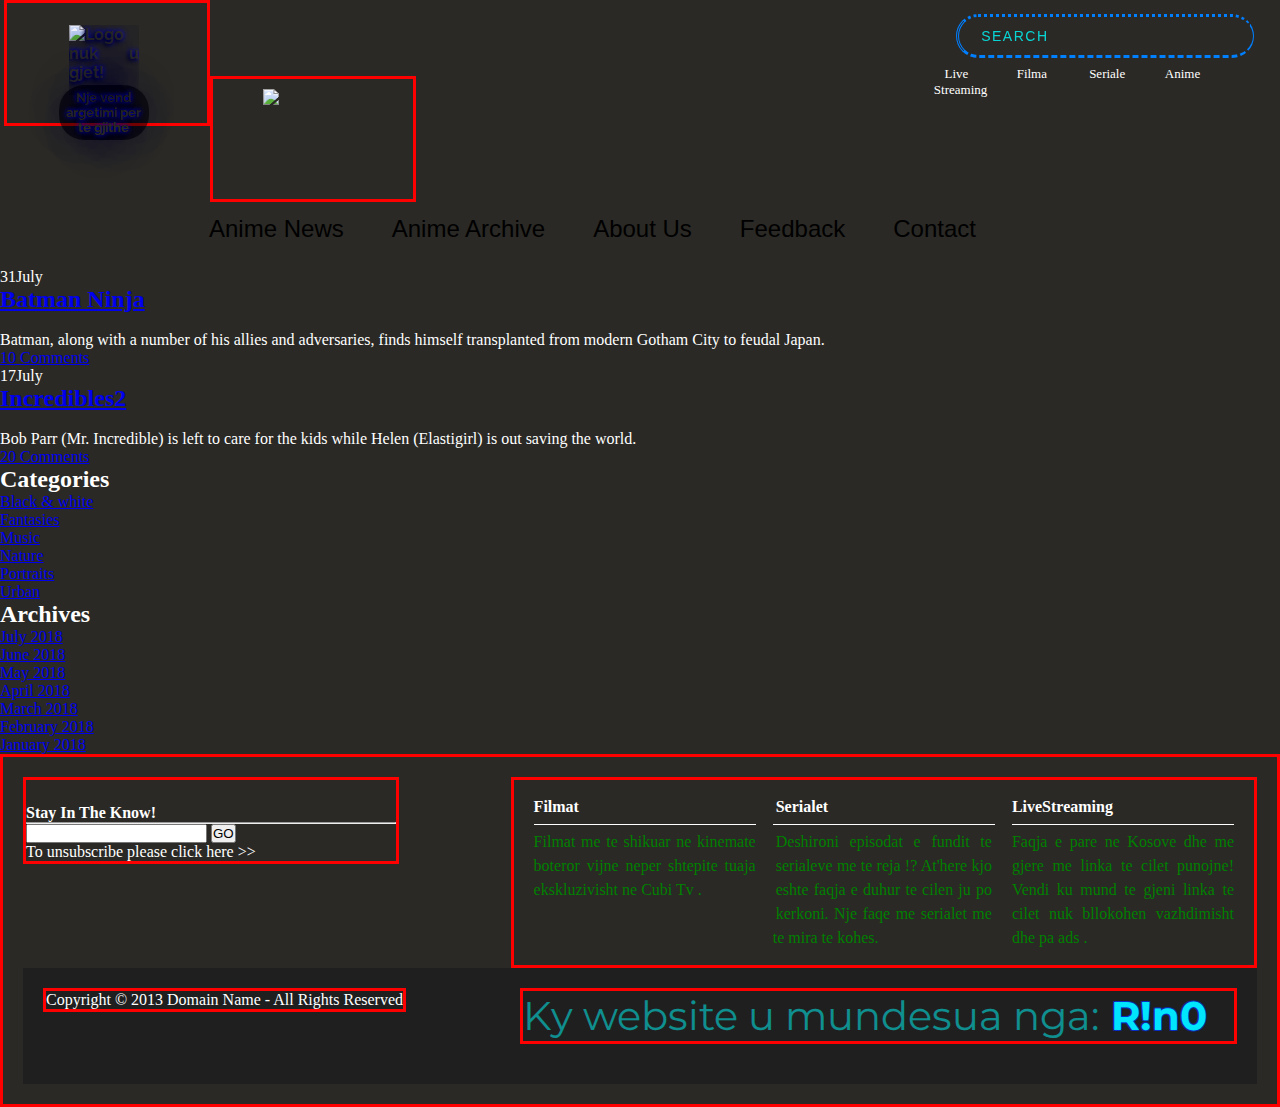
==== anime.html @ 6e0ebce7 "ADDED JavaScript automatic code(HTML + CSS) generator" ====
<!DOCTYPE html>
<html lang="en">
<head>
    <title>Anime</title>
    <meta charset="utf-8">
    <!-- Linking styles -->
<link rel="stylesheet" href="css/style.css" type="text/css" media="screen">
<link rel="stylesheet" href="css/menu.css" type="text/css" media="screen">
<link rel="stylesheet" href="css/myStyle.css" type="text/css" media="screen">
</head>
<body>

  <header><!-- Pjesa statike -->
    <script type="text/javascript" src="js\siteHeader.js">
    </script>
    <script type="text/javascript" src="js\siteTFCU.js">
    </script>
  </header>

    <!-- Defining main logo -->
    <div class="logo">
        <a href="" title="Anime theme"><img src="images/logo.png" /></a>
    </div>

    <section class="content"><!-- Defining the main content section of the page -->

        <!-- navigation menu -->
        <nav>
            <ul>
            <li><a href="#">Anime News</a></li>
            <li><a href="#">Anime Archive</a></li>
            <li><a href="#">About Us</a></li>
            <li><a href="#">Feedback</a></li>
            <li><a href="#">Contact</a></li>
            </ul>
        </nav>
        <div class="clear"></div>

        <div class="column">

            <div class="post">
                <div class="title">
                    <div class="date"><span>31</span>July</div>
                    <h2><a href="#" title="post 1">Batman Ninja</a></h2>
                </div>
                <div class="text-box">
                    <p><img alt="" src="images/batman.png"><br>Batman, along with a number of his allies and adversaries, finds himself transplanted from modern Gotham City to feudal Japan.</p>
                </div>
                <div class="comments">
                    <a href="#" title="comments on post 1">10 Comments</a>
                </div>
            </div>
            <div class="post">
                <div class="title">
                    <div class="date"><span>17</span>July</div>
                    <h2><a href="#" title="post 1">Incredibles2</a></h2>
                </div>
                <div class="text-box">
                    <p><img alt="" src="images/incredibles.png"><br>Bob Parr (Mr. Incredible) is left to care for the kids while Helen (Elastigirl) is out saving the world. </p>
                </div>
                <div class="comments">
                    <a href="#" title="comments on post 1">20 Comments</a>
                </div>
            </div>

        </div>

        <div class="sidebar">
            <div class="block">
                <h2>Categories</h2>
                <ul>
                    <li><a title="" href="#">Black &amp; white</a> </li>
                    <li><a title="" href="#">Fantasies</a> </li>
                    <li><a title="" href="#">Music</a> </li>
                    <li><a title="" href="#">Nature</a> </li>
                    <li><a title="" href="#">Portraits</a> </li>
                    <li><a title="" href="#">Urban</a> </li>
                </ul>
            </div>

            <div class="block">
                <h2>Archives</h2>
                <ul>
                    <li><a title="" href="#">July 2018</a> </li>
                    <li><a title="" href="#">June 2018</a> </li>
                    <li><a title="" href="#">May 2018</a> </li>
                    <li><a title="" href="#">April 2018</a> </li>
                    <li><a title="" href="#">March 2018</a> </li>
                    <li><a title="" href="#">February 2018</a> </li>
                    <li><a title="" href="#">January 2018</a> </li>
                </ul>
            </div>
        </div>
        <div class="clear"></div>
    </section>

    <footer><!-- Pjesa statike -->
    	<script type="text/javascript" src="js\siteFooter.js">
    	</script>
    </footer>
</body>
</html>
---- css/menu.css ----
nav {
    overflow:hidden;
    position:relative;
    width:910px;
    background:url("../images/menu-bg.png") no-repeat scroll left top transparent;
    margin:10px auto;
    padding:10px;
}
nav ul {
    list-style-image:none;
    list-style-position:outside;
    list-style-type:none;
    overflow:hidden;
    margin:0;
    padding:0;
}
nav ul li {
    background:url("../images/menu-devider.gif") no-repeat scroll left top transparent;
    float:left;
    font-size:1.5em;
    line-height:normal;
    margin-left:-2px;
    overflow:hidden;
    padding:0;
}
nav ul li a {
    color:#000;
    display:block;
    font-family:Tahoma,Arial,Helvetica,serif;
    font-weight:400;
    text-decoration:none;
    text-transform:none;
    padding:3px 24px 5px 26px;
}
nav ul li a:hover {
    text-decoration:none;
    color:#fc0;
}
---- css/myStyle.css ----
@import url('https://fonts.googleapis.com/css?family=Raleway');
@import url('https://fonts.googleapis.com/css?family=Oswald');
@import url('https://fonts.googleapis.com/css?family=Montserrat:400,700');


* {
	margin: 0;
	padding: 0;
}
body {
	color: white;
	background-color: #2a2925;
	text-align: justify;

}
div {
  /*border: 3px solid #4CAF50;*/
}
header{
	z-index:2;
	position: relative;
}
.siteTFCU{
	margin-left:0%;
	margin-top:0%;
	width: 99.4%;
	height: auto;
    opacity: 1;
	z-index:1;
	position: absolute;

}
.siteTFCU:after{
	background-color: rgba(50, 50, 50, 0.9);
}
.siteTFCU img {
	width: 0%; margin-left:20%; margin-top:0px;
	opacity: 0.0;
	z-index:1;
	animation-name: thankYouBgAnimation;
                animation-duration: 30s;
                animation-timing-function: ease-in-out;
                animation-delay: 0s;
                animation-iteration-count: 1;
                animation-direction: normal;
                animation: running;
	/*Safari dhe Chrome*/
	-webkit-animation-name: thankYouBgAnimation;
                -webkit-animation-duration: 30s;
                -webkit-animation-timing-function: ease-in-out;
                -webkit-animation-delay: 0s;
                -webkit-animation-iteration-count: 1;
                -webkit-animation-direction: normal;
                -webkit-animation-play-state: running;

}

header #siteHeader {
	margin: 0px;
	margin-bottom: 10px;
	font-family: "Georgia";
    width: 99.4%;
	margin-left: auto;
	margin-right: auto;
    font-family: "DomaineDisplayNarrow",Georgia,serif;
}
.logo {
	float: left;
	padding: 10px 50px 10px 50px;
	vertical-align: middle;
	width: 100px;
	height: 100px;
	border: 3px solid red;
}

.logo .figureSyle {
	float: right;
	font-family: "Raleway";
	font-weight: bold;
	position: absolute;
	border: 2px rgba(0, 0, 34, 0.0);
	border-style: dotted solid dashed double;
	padding: 10px 10px 30px 10px;
	color: #2a2925;
	border-radius: 25px;
	text-shadow: -2px 2px 4px black, 0 0 5px blue, 0 0 55px darkblue;
	opacity: 1;
	animation-name: blinkAnimation;
                animation-duration: 60s;
                animation-timing-function: linear;
                animation-delay: 1s;
                animation-iteration-count: infinite;
                animation-direction: alternate;
                animation: running;
	/*Safari dhe Chrome*/
	-webkit-animation-name: blinkAnimation;
                -webkit-animation-duration: 60s;
                -webkit-animation-timing-function: linear;
                -webkit-animation-delay: 1s;
                -webkit-animation-iteration-count: infinite;
                -webkit-animation-direction: alternate;
                -webkit-animation-play-state: running;

	word-break: keep-all;
	vertical-align: middle;
}
figure {
     position: relative;
}
figure img {
    display: block;

}
.figureSyle figcaption {

    background: rgba(0, 0, 0, 0.5);
    text-shadow: 0px 0px 0px black, 0 0 5px blue, 0 0 55px darkblue;
    box-shadow: 0px 0px 0px rgba(240, 240, 240, .0);
    border-radius: 25px;
    padding: 5px;
    border: none;
    position: absolute;
    bottom: -25;
    object-fit: cover;
    top: 70px;
    left: 0;
    font-size: 0.8em;
    text-align: center;
    font-family: "Raleway", "Oswald";
}

.rightSideBar{
	padding: 10px 20px 10px 20px;
	margin-bottom: 20px;
}
.alignright {
	float: right;
}

.Search {
	float: right;
	padding-bottom: 10px;
	height: 25px;

}
.buttonN{
	width: 80px;
	background-color: #95a60a;
	color: white;
	font-weight: bold;

}
#pagesMenu{

}
#pagesMenu ul {
	float: right;
	margin: 0px;
	padding: 20px;
	list-style: none;
}
#pagesMenu ul li {
	float: left;
	padding-right: 30px;
	width: 15%;
	height: 40px;
	font-family: "Verdana";
	font-size: 13px;
	text-align: center;
}
#pagesMenu ul li a {
	color: white;
	text-decoration: none;
}
/*#TopNavi ul li a:after {
    content: '';

    width: 99.99%;
    position: absolute;
    left: 0;
    bottom: 1px;

    border-width: 0 0 1px;
    border-style: solid;
}*/
#pagesMenu ul li a:hover {
	color: #95a60a;
	padding-bottom: 10px;
	text-decoration: underline;
	text-underline-position: under;
	border-bottom-width: 2px;
}
body #intro{
	margin: 0;
	height: auto;
	padding: 30px 20px;
	background-color: #95a60a;
	z-index:1;
	position: relative;

}
#intro #forParagraf{
	padding: 0px 10px 10px 0px;
	height:390px;
	width:48%;
	float:left;
	border: 3px solid red;
}
#intro #forParagraf p{
	color:black;
}

#largeImage{
  	position: relative;
  	bottom: 0;
  	right: 0;
}

#intro #forInfo{
	height:390px;
	width:48%;
	float:right;
	border: 3px solid red;
}
.forImages{
	clear: both;
}
.forImages ul li{
	width:25%;
	list-style: none;
	float:right;
}
.largeImage img, .forImages img, .forText img{
	padding: 5px;
	border: 2px solid black;
}
#forText{
	clear: both;
	border: 3px solid red;
	padding: 20px;

}
.text{
	height:52%;
	width:48%;
	float:left;
	position:relative;
	border: 3px solid red;
	z-index: 1;
}
.text p{

}
.continueElement{
	position: absolute;
  bottom: 0px;
  right: 0;
  border: 3px solid red;
	z-index: 10;
}
.photoElement{
	width:48%;
	float:right;
	border: 3px solid red;
}
body .Content{
	clear: both;
	background: #e4dfc8;
	padding: 20px 0px;
	border: 3px solid red;
	height: 350px;
}
.threeRowN{width: 99.4%;}
.leftN{float:left;width:100px;}
.rightN{float:right;width:100px;}
.centerN{margin:0 auto;width:100px;}
body .Content:after {

}
.Content p,.Content h4{
	padding: 5px 0px;
}
.Content p{
	border-top: 1px solid white;
}
.Element {
	text-align: justify;
	width:30%;
	padding: 0px 20px;
	line-height: 1.5em;
}
.Element img {
	width:200px;
	height:200px;
	border: 3px solid red;
}

footer{
	clear: both;
	padding: 20px;
	border: 3px solid red;
	z-index:2;
}
footer #NewsLetter{
	float: left;
	width: 30%;
    padding-top: 24px;
    border: 3px solid red;

}
footer .NewsContent{
	float: right;
	width: 60%;
	padding: 10px 0px;
	border: 3px solid red;
}
.NewsContent p,.NewsContent h4 {
	padding: 5px 0px;
}
.NewsContent p{
	border-top: 1px solid white;
}
.NewsContent .Element{
	line-height: 1.5em;
}
.NewsContent .Element h4{
	color: white;
}
.NewsContent .Element p{
	color: green;
}

#CopyRight{
	clear: both;
	padding: 20px 20px 40px 20px;
	background-color: #1f1f1f;
}
.pL{
	float:left;
}
.pR{
	float:right;
}
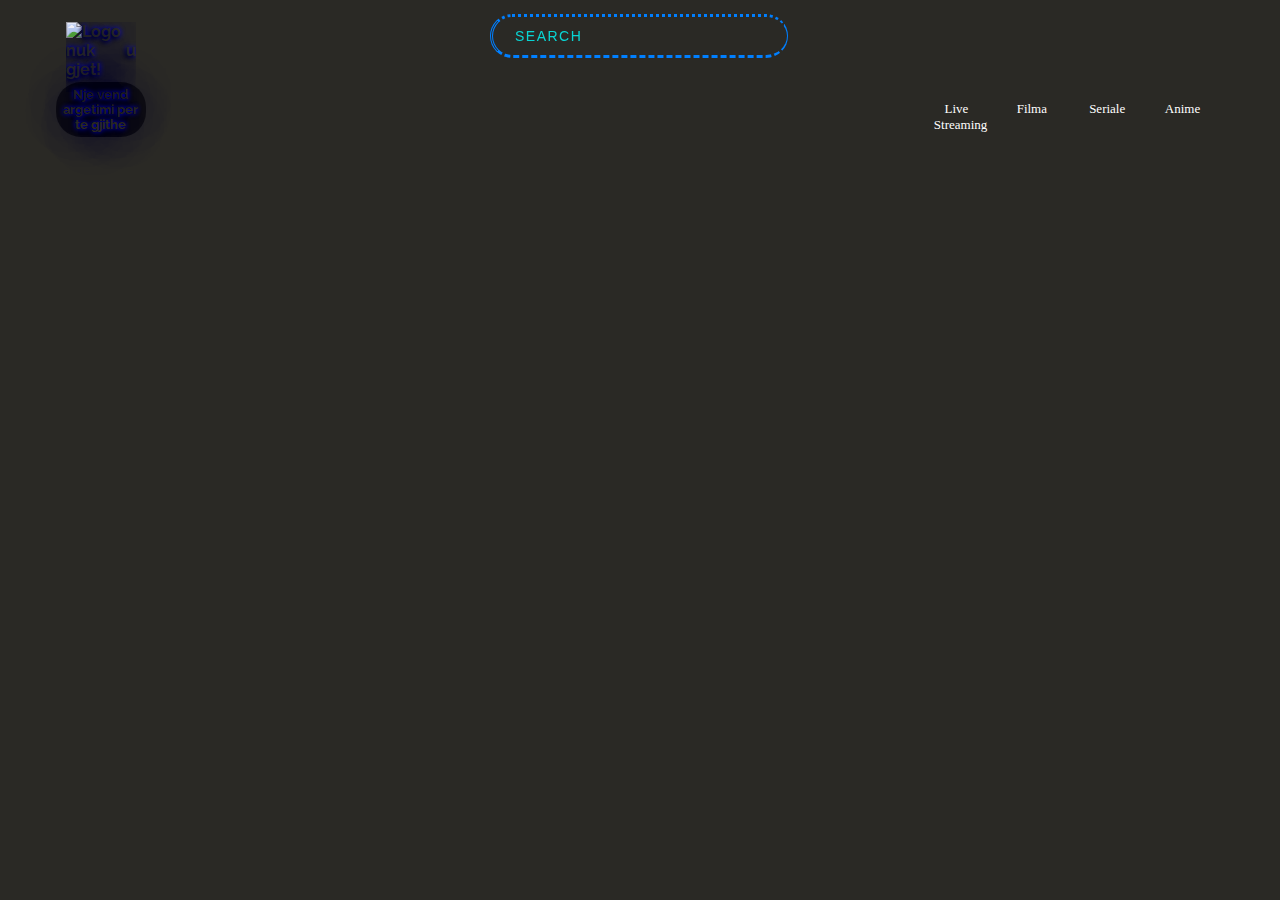
==== commit b565a4c3: "Pjeset Statike te Anime" ====
--- a/anime.html
+++ b/anime.html
@@ -1,102 +1,20 @@
 <!DOCTYPE html>
-<html lang="en">
-<head>
-    <title>Anime</title>
+<html>
+  <head>
     <meta charset="utf-8">
-    <!-- Linking styles -->
-<link rel="stylesheet" href="css/style.css" type="text/css" media="screen">
-<link rel="stylesheet" href="css/menu.css" type="text/css" media="screen">
-<link rel="stylesheet" href="css/myStyle.css" type="text/css" media="screen">
-</head>
-<body>
+    <title>Filmat34</title>
+    <link rel="stylesheet" href="css/myStyle.css"><!--blue-->
+    <link rel="stylesheet" type="text/css" href="css/filmatCSS.css">
+    <script src="js\filmatNavBar.js">
+    </script>
 
-  <header><!-- Pjesa statike -->
-    <script type="text/javascript" src="js\siteHeader.js">
-    </script>
-    <script type="text/javascript" src="js\siteTFCU.js">
-    </script>
-  </header>
 
-    <!-- Defining main logo -->
-    <div class="logo">
-        <a href="" title="Anime theme"><img src="images/logo.png" /></a>
-    </div>
+  </head>
+  <body>
 
-    <section class="content"><!-- Defining the main content section of the page -->
-
-        <!-- navigation menu -->
-        <nav>
-            <ul>
-            <li><a href="#">Anime News</a></li>
-            <li><a href="#">Anime Archive</a></li>
-            <li><a href="#">About Us</a></li>
-            <li><a href="#">Feedback</a></li>
-            <li><a href="#">Contact</a></li>
-            </ul>
-        </nav>
-        <div class="clear"></div>
-
-        <div class="column">
-
-            <div class="post">
-                <div class="title">
-                    <div class="date"><span>31</span>July</div>
-                    <h2><a href="#" title="post 1">Batman Ninja</a></h2>
-                </div>
-                <div class="text-box">
-                    <p><img alt="" src="images/batman.png"><br>Batman, along with a number of his allies and adversaries, finds himself transplanted from modern Gotham City to feudal Japan.</p>
-                </div>
-                <div class="comments">
-                    <a href="#" title="comments on post 1">10 Comments</a>
-                </div>
-            </div>
-            <div class="post">
-                <div class="title">
-                    <div class="date"><span>17</span>July</div>
-                    <h2><a href="#" title="post 1">Incredibles2</a></h2>
-                </div>
-                <div class="text-box">
-                    <p><img alt="" src="images/incredibles.png"><br>Bob Parr (Mr. Incredible) is left to care for the kids while Helen (Elastigirl) is out saving the world. </p>
-                </div>
-                <div class="comments">
-                    <a href="#" title="comments on post 1">20 Comments</a>
-                </div>
-            </div>
-
-        </div>
-
-        <div class="sidebar">
-            <div class="block">
-                <h2>Categories</h2>
-                <ul>
-                    <li><a title="" href="#">Black &amp; white</a> </li>
-                    <li><a title="" href="#">Fantasies</a> </li>
-                    <li><a title="" href="#">Music</a> </li>
-                    <li><a title="" href="#">Nature</a> </li>
-                    <li><a title="" href="#">Portraits</a> </li>
-                    <li><a title="" href="#">Urban</a> </li>
-                </ul>
-            </div>
-
-            <div class="block">
-                <h2>Archives</h2>
-                <ul>
-                    <li><a title="" href="#">July 2018</a> </li>
-                    <li><a title="" href="#">June 2018</a> </li>
-                    <li><a title="" href="#">May 2018</a> </li>
-                    <li><a title="" href="#">April 2018</a> </li>
-                    <li><a title="" href="#">March 2018</a> </li>
-                    <li><a title="" href="#">February 2018</a> </li>
-                    <li><a title="" href="#">January 2018</a> </li>
-                </ul>
-            </div>
-        </div>
-        <div class="clear"></div>
-    </section>
-
-    <footer><!-- Pjesa statike -->
-    	<script type="text/javascript" src="js\siteFooter.js">
-    	</script>
-    </footer>
-</body>
-</html>
+    <header><!-- Pjesa statike -->
+      <script type="text/javascript" src="js\siteHeader.js">
+      </script>
+      <!--<script type="text/javascript" src="js\siteTFCU.js">
+      </script>-->
+    </header>
--- a/css/myStyle.css
+++ b/css/myStyle.css
@@ -17,7 +17,6 @@
   /*border: 3px solid #4CAF50;*/
 }
 header{
-	z-index:2;
 	position: relative;
 }
 .siteTFCU{
@@ -26,7 +25,6 @@
 	width: 99.4%;
 	height: auto;
     opacity: 1;
-	z-index:1;
 	position: absolute;
 
 }
@@ -70,7 +68,6 @@
 	vertical-align: middle;
 	width: 100px;
 	height: 100px;
-	border: 3px solid red;
 }
 
 .logo .figureSyle {
@@ -133,12 +130,41 @@
 	padding: 10px 20px 10px 20px;
 	margin-bottom: 20px;
 }
+.alignleft{
+	float: left;
+}
 .alignright {
 	float: right;
 }
+.borderN {
+	border: 1px solid red;
+}
+.marginBotN{
+	margin-bottom: 25px;
+}
+.zIndex-1{
+	z-index: -1;
+}
+.zIndex0{
+	z-index: 0;
+}
+.zIndex1{
+	z-index: 1;
+}
+.zIndex2{
+	z-index: 2;
+}
+.zIndex3{
+	z-index: 3;
+}
+.zIndex90{
+	z-index: 90;
+}
+.clearN{
+	clear: both;
+}
 
 .Search {
-	float: right;
 	padding-bottom: 10px;
 	height: 25px;
 
@@ -191,12 +217,10 @@
 	border-bottom-width: 2px;
 }
 body #intro{
-	margin: 0;
+	margin-bottom: 0;
 	height: auto;
 	padding: 30px 20px;
 	background-color: #95a60a;
-	z-index:1;
-	position: relative;
 
 }
 #intro #forParagraf{
@@ -204,64 +228,87 @@
 	height:390px;
 	width:48%;
 	float:left;
-	border: 3px solid red;
 }
 #intro #forParagraf p{
 	color:black;
 }
 
-#largeImage{
+.largeImage{
   	position: relative;
   	bottom: 0;
   	right: 0;
+}
+.largeImage img{
+  	width: 100%;
+  	height: 270px;
+}
+figure {
+    display: inline-block;
+    border: 1px dotted gray;
+    margin: 0px; /* adjust as needed */
+}
+figure img {
+    vertical-align: top;
+}
+figure figcaption {
+    border: 1px dotted blue;
+    text-align: center;
 }
 
 #intro #forInfo{
 	height:390px;
 	width:48%;
 	float:right;
-	border: 3px solid red;
 }
 .forImages{
 	clear: both;
+}
+.forImages ul{
 }
 .forImages ul li{
 	width:25%;
+	height: 25%;
 	list-style: none;
-	float:right;
-}
-.largeImage img, .forImages img, .forText img{
+	float: right;
+	background-color: transparent;
+}
+.forImages img{
+	width: 100px;
+	height: 100px;
+}
+.largeImage img, .forImages img, .forText img, .photoElement{
+	border: 2px solid black;
 	padding: 5px;
-	border: 2px solid black;
 }
 #forText{
 	clear: both;
-	border: 3px solid red;
-	padding: 20px;
-
+	padding: 4%;
 }
 .text{
 	height:52%;
-	width:48%;
+	width:42%;
 	float:left;
 	position:relative;
-	border: 3px solid red;
-	z-index: 1;
 }
 .text p{
 
 }
 .continueElement{
-	position: absolute;
-  bottom: 0px;
-  right: 0;
-  border: 3px solid red;
-	z-index: 10;
+  	position: absolute;
+  	bottom: 0px;
+ 	right: 0;
+}
+.continueElement a{
+	color: rgba(0,255,255,0.9);
+  	background: rgba(0, 127,255, 0.9);
+  	padding: 0px 4px;
+  	border-radius: 6px;
 }
 .photoElement{
+	width: 100%;
+	height: 220px;
 	width:48%;
 	float:right;
-	border: 3px solid red;
 }
 body .Content{
 	clear: both;
@@ -292,27 +339,22 @@
 .Element img {
 	width:200px;
 	height:200px;
-	border: 3px solid red;
 }
 
 footer{
 	clear: both;
 	padding: 20px;
-	border: 3px solid red;
-	z-index:2;
 }
 footer #NewsLetter{
 	float: left;
 	width: 30%;
     padding-top: 24px;
-    border: 3px solid red;
 
 }
 footer .NewsContent{
 	float: right;
 	width: 60%;
 	padding: 10px 0px;
-	border: 3px solid red;
 }
 .NewsContent p,.NewsContent h4 {
 	padding: 5px 0px;
--- a/css/filmatCSS.css
+++ b/css/filmatCSS.css
@@ -0,0 +1,165 @@
+*{
+	margin: 0px;
+	padding: 0px;
+}
+
+#navbar {
+	position: fixed;
+	z-index: 1;
+	left: 0px;
+	top:150px;
+	height: 50px;
+	width: 100%;
+}
+em {
+	color: red;
+	font-weight: bold;
+}
+#navbar button {
+	padding: 7px;
+	margin-right: 15px;
+	font-family:"Trebuchet MS";
+	font-weight: bold;
+	font-size: 35px;
+	background-color: #95a60a;
+	cursor: pointer;
+	border-top: 5px solid black;
+	border-right:  5px solid black;
+	border-bottom:  5px solid black;
+	border-left: none;
+	border-top-right-radius: 15px;
+	border-bottom-right-radius: 15px;
+	float: left;
+	height: 50px;
+	line-height: 20px;
+	text-align: center;
+	width: auto;
+}
+#navbar nav {
+	float: center;
+	height: 50px;
+	background-color: none;
+}
+#navbar nav .linqet {
+	border: 1.5px solid #95a60a;
+	border-radius: 10px;
+	color: black;
+	font-family: "Trebuchet MS";
+	font-variant: small-caps;
+	height: auto;
+	font-size: 35px;
+	background-color: black;
+	/* display: inline-block */
+	display: none;
+	right: 0px;
+	text-decoration: none;
+	color: #95a60a;
+	padding-left: 5px;
+	padding-right: 5px;
+	padding-top: 2px;
+	padding-bottom: 2px;
+
+}
+
+table caption{
+	border-left: 3px solid black;
+	border-right: 3px solid black;
+	font-size: 30px;
+	font-weight: bold;
+	color: #000;
+	font-family: "Trebuchet MS";
+	background-color: #95a60a;
+}
+
+table caption:hover {
+	background-color: black;
+	color: #95a60a;
+	cursor: context-menu;
+}
+
+table {
+	background-color: black;
+	padding-top: 10PX;
+	padding-bottom: 10PX;
+  width: 100%;
+  border-left:  3px solid #95a60a;
+	border-right:  3px solid #95a60a;
+  margin-bottom: 0px;
+}
+
+table.allMovies {
+height: auto;}
+table .movieThumbnail {
+	border: 1px solid #95a60a;
+	width: 280px;
+	height: 400PX;
+	position: relative;
+}
+
+table .allMovies .movieTitle {
+	font-family: "Trebuchet MS";
+height: auto;
+width: 280px;
+height: 50px;
+padding: 5px;
+ text-align: center;
+}
+
+table .allMovies a{
+    text-decoration: none;
+     font-weight: bold;
+  color: #95a60a;
+  font-size: 27px;
+	font-variant: small-caps;
+
+
+}
+
+table tr td {
+    padding-left: 25px;
+		padding-right: 20px;
+		padding-top: 20px;
+		padding-bottom: 20px;
+
+}
+table .allMovies a:hover{
+  background-color: #95a60a;
+  size: 40px;
+  color: black;
+}
+.movieThumbnail:hover {
+    box-shadow: 0px 0px 20px 0 #95a60a;
+
+}
+
+.formulari  {
+	font-weight: bold;
+	font-family: monospace;
+	font-size: 18px;
+	color: #95a60a;
+	width: 500px;;
+	margin: 25px;
+}
+
+.formulari fieldset{
+	padding: 10px 40px;
+	border-color: #95a60a;
+}
+.formulari fieldset button {
+	border-color: inherit;
+	font-weight: bold;
+	font-size: 17px;
+	padding: 4px;
+	border-radius: 10px;
+	background-color: #95a60a;
+}
+.formulari fieldset input {
+	font-family: "Trebuchet MS";
+	font-variant: small-caps;
+	background-color: #95a60a;
+	font-size: 20px;
+	width: auto;
+	color: black;
+	padding: 7px;
+	border-radius: 10px;
+}
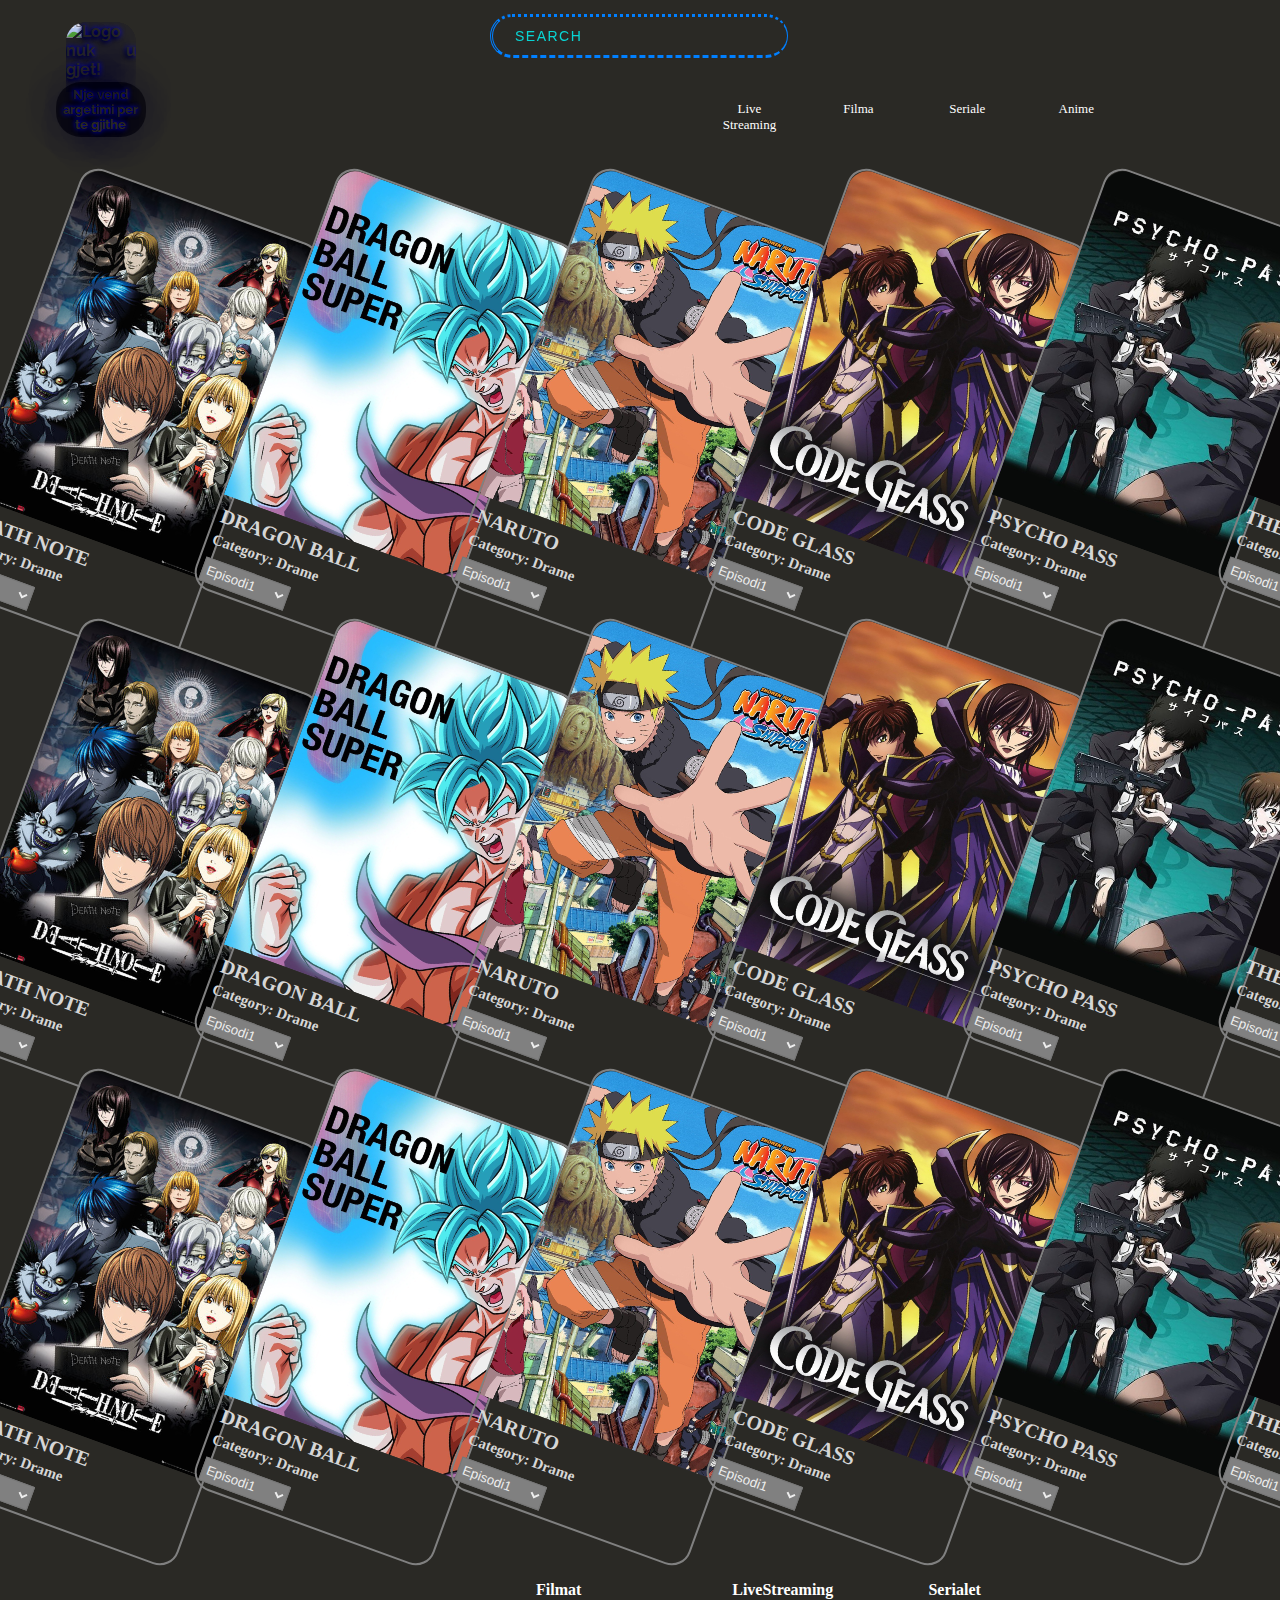
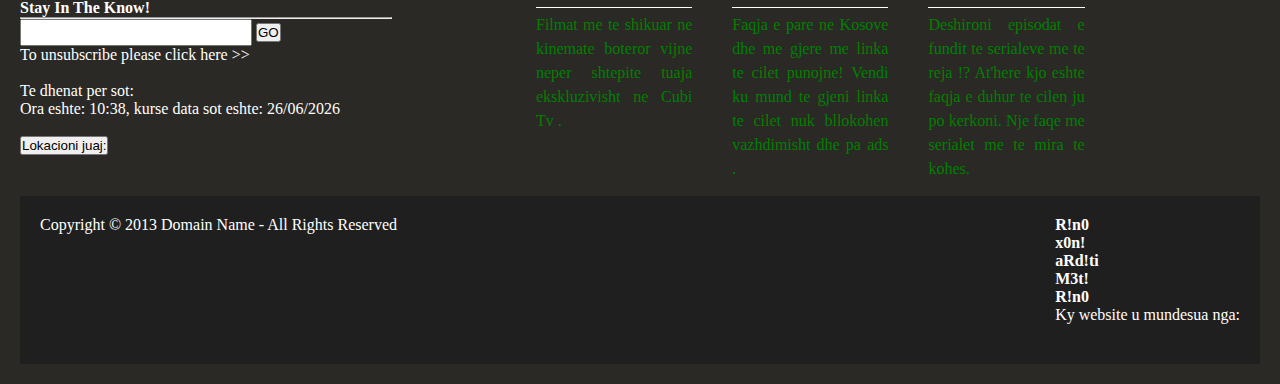
==== commit 0f51c154: "Designed the Anime content" ====
--- a/anime.html
+++ b/anime.html
@@ -2,12 +2,13 @@
 <html>
   <head>
     <meta charset="utf-8">
-    <title>Filmat34</title>
+    <title>Anime</title>
     <link rel="stylesheet" href="css/myStyle.css"><!--blue-->
-    <link rel="stylesheet" type="text/css" href="css/filmatCSS.css">
+    <!--<link rel="stylesheet" type="text/css" href="css/filmatCSS.css">-->
+    <link rel="stylesheet" href="css/animeCSS.css">
     <script src="js\filmatNavBar.js">
     </script>
-
+    <link href="https://fonts.googleapis.com/css?family=Permanent+Marker" rel="stylesheet">
 
   </head>
   <body>
@@ -18,3 +19,472 @@
       <!--<script type="text/javascript" src="js\siteTFCU.js">
       </script>-->
     </header>
+
+    <table>
+      <tr>
+        <td><div class="allSeries">
+          <div class="seriesThumbnails">
+            <img src="animeThumbnails/deathNote.jpg" width="250px" height="350px" alt="Nuk u gjet fotoja e serialit1">
+          </div>
+          <div class="seriesTitle textFont  ">
+            DEATH NOTE
+          </div>
+          <div class="category textFont">
+            Category: Drame
+          </div>
+          <div class="seriesEpisodes">
+
+            <select onchange="location = this.value;">
+              <div class="options">
+                <option value="Episodi1">Episodi1</option>
+                <option value="google.com">Episodi2</option>
+                <option value="Episodi3">Episodi3</option>
+                <option value="Episodi4">Episodi4</option>
+              </div>
+            </select>
+
+          </div>
+
+        </div>
+        </td>
+        <td><div class="allSeries">
+          <div class="seriesThumbnails">
+            <img src="animeThumbnails/dragonBall.jpg" width="250px" height="350px" alt="Nuk u gjet fotoja e serialit1">
+          </div>
+          <div class="seriesTitle textFont  ">
+            DRAGON BALL
+          </div>
+          <div class="category textFont">
+            Category: Drame
+          </div>
+          <div class="seriesEpisodes">
+
+            <select onchange="location = this.value;">
+              <div class="options">
+                <option value="Episodi1">Episodi1</option>
+                <option value="google.com">Episodi2</option>
+                <option value="Episodi3">Episodi3</option>
+                <option value="Episodi4">Episodi4</option>
+              </div>
+            </select>
+
+          </div>
+
+        </div>
+        </td>
+        <td><div class="allSeries">
+          <div class="seriesThumbnails">
+            <img src="animeThumbnails/naruto.jpg" width="250px" height="350px" alt="Nuk u gjet fotoja e serialit1">
+          </div>
+          <div class="seriesTitle textFont  ">
+            NARUTO
+          </div>
+          <div class="category textFont">
+            Category: Drame
+          </div>
+          <div class="seriesEpisodes">
+
+            <select onchange="location = this.value;">
+              <div class="options">
+                <option value="Episodi1">Episodi1</option>
+                <option value="google.com">Episodi2</option>
+                <option value="Episodi3">Episodi3</option>
+                <option value="Episodi4">Episodi4</option>
+              </div>
+            </select>
+
+          </div>
+
+        </div>
+        </td>
+        <td><div class="allSeries">
+          <div class="seriesThumbnails">
+            <img src="animeThumbnails/codeGlass.jpg" width="250px" height="350px" alt="Nuk u gjet fotoja e serialit1">
+          </div>
+          <div class="seriesTitle textFont  ">
+            CODE GLASS
+          </div>
+          <div class="category textFont">
+            Category: Drame
+          </div>
+          <div class="seriesEpisodes">
+
+            <select onchange="location = this.value;">
+              <div class="options">
+                <option value="Episodi1">Episodi1</option>
+                <option value="google.com">Episodi2</option>
+                <option value="Episodi3">Episodi3</option>
+                <option value="Episodi4">Episodi4</option>
+              </div>
+            </select>
+
+          </div>
+
+        </div>
+        </td>
+        <td><div class="allSeries">
+          <div class="seriesThumbnails">
+            <img src="animeThumbnails/psychoPass.jpg" width="250px" height="350px" alt="Nuk u gjet fotoja e serialit1">
+          </div>
+          <div class="seriesTitle textFont  ">
+            PSYCHO PASS
+          </div>
+          <div class="category textFont">
+            Category: Drame
+          </div>
+          <div class="seriesEpisodes">
+
+            <select onchange="location = this.value;">
+              <div class="options">
+                <option value="Episodi1">Episodi1</option>
+                <option value="google.com">Episodi2</option>
+                <option value="Episodi3">Episodi3</option>
+                <option value="Episodi4">Episodi4</option>
+              </div>
+            </select>
+
+          </div>
+
+        </div>
+        </td>
+        <td><div class="allSeries">
+          <div class="seriesThumbnails">
+            <img src="animeThumbnails/theBeginnig.jpg" width="250px" height="350px" alt="Nuk u gjet fotoja e serialit1">
+          </div>
+          <div class="seriesTitle textFont  ">
+            THE BEGINNING
+          </div>
+          <div class="category textFont">
+            Category: Drame
+          </div>
+          <div class="seriesEpisodes">
+
+            <select onchange="location = this.value;">
+              <div class="options">
+                <option value="Episodi1">Episodi1</option>
+                <option value="google.com">Episodi2</option>
+                <option value="Episodi3">Episodi3</option>
+                <option value="Episodi4">Episodi4</option>
+              </div>
+            </select>
+
+          </div>
+
+        </div>
+        </td>
+      </tr>
+      <tr>
+        <td><div class="allSeries">
+          <div class="seriesThumbnails">
+            <img src="animeThumbnails/deathNote.jpg" width="250px" height="350px" alt="Nuk u gjet fotoja e serialit1">
+          </div>
+          <div class="seriesTitle textFont  ">
+            DEATH NOTE
+          </div>
+          <div class="category textFont">
+            Category: Drame
+          </div>
+          <div class="seriesEpisodes">
+
+            <select onchange="location = this.value;">
+              <div class="options">
+                <option value="Episodi1">Episodi1</option>
+                <option value="google.com">Episodi2</option>
+                <option value="Episodi3">Episodi3</option>
+                <option value="Episodi4">Episodi4</option>
+              </div>
+            </select>
+
+          </div>
+
+        </div>
+        </td>
+        <td><div class="allSeries">
+          <div class="seriesThumbnails">
+            <img src="animeThumbnails/dragonBall.jpg" width="250px" height="350px" alt="Nuk u gjet fotoja e serialit1">
+          </div>
+          <div class="seriesTitle textFont  ">
+            DRAGON BALL
+          </div>
+          <div class="category textFont">
+            Category: Drame
+          </div>
+          <div class="seriesEpisodes">
+
+            <select onchange="location = this.value;">
+              <div class="options">
+                <option value="Episodi1">Episodi1</option>
+                <option value="google.com">Episodi2</option>
+                <option value="Episodi3">Episodi3</option>
+                <option value="Episodi4">Episodi4</option>
+              </div>
+            </select>
+
+          </div>
+
+        </div>
+        </td>
+        <td><div class="allSeries">
+          <div class="seriesThumbnails">
+            <img src="animeThumbnails/naruto.jpg" width="250px" height="350px" alt="Nuk u gjet fotoja e serialit1">
+          </div>
+          <div class="seriesTitle textFont  ">
+            NARUTO
+          </div>
+          <div class="category textFont">
+            Category: Drame
+          </div>
+          <div class="seriesEpisodes">
+
+            <select onchange="location = this.value;">
+              <div class="options">
+                <option value="Episodi1">Episodi1</option>
+                <option value="google.com">Episodi2</option>
+                <option value="Episodi3">Episodi3</option>
+                <option value="Episodi4">Episodi4</option>
+              </div>
+            </select>
+
+          </div>
+
+        </div>
+        </td>
+        <td><div class="allSeries">
+          <div class="seriesThumbnails">
+            <img src="animeThumbnails/codeGlass.jpg" width="250px" height="350px" alt="Nuk u gjet fotoja e serialit1">
+          </div>
+          <div class="seriesTitle textFont  ">
+            CODE GLASS
+          </div>
+          <div class="category textFont">
+            Category: Drame
+          </div>
+          <div class="seriesEpisodes">
+
+            <select onchange="location = this.value;">
+              <div class="options">
+                <option value="Episodi1">Episodi1</option>
+                <option value="google.com">Episodi2</option>
+                <option value="Episodi3">Episodi3</option>
+                <option value="Episodi4">Episodi4</option>
+              </div>
+            </select>
+
+          </div>
+
+        </div>
+        </td>
+        <td><div class="allSeries">
+          <div class="seriesThumbnails">
+            <img src="animeThumbnails/psychoPass.jpg" width="250px" height="350px" alt="Nuk u gjet fotoja e serialit1">
+          </div>
+          <div class="seriesTitle textFont  ">
+            PSYCHO PASS
+          </div>
+          <div class="category textFont">
+            Category: Drame
+          </div>
+          <div class="seriesEpisodes">
+
+            <select onchange="location = this.value;">
+              <div class="options">
+                <option value="Episodi1">Episodi1</option>
+                <option value="google.com">Episodi2</option>
+                <option value="Episodi3">Episodi3</option>
+                <option value="Episodi4">Episodi4</option>
+              </div>
+            </select>
+
+          </div>
+
+        </div>
+        </td>
+        <td><div class="allSeries">
+          <div class="seriesThumbnails">
+            <img src="animeThumbnails/theBeginnig.jpg" width="250px" height="350px" alt="Nuk u gjet fotoja e serialit1">
+          </div>
+          <div class="seriesTitle textFont  ">
+            THE BEGINNING
+          </div>
+          <div class="category textFont">
+            Category: Drame
+          </div>
+          <div class="seriesEpisodes">
+
+            <select onchange="location = this.value;">
+              <div class="options">
+                <option value="Episodi1">Episodi1</option>
+                <option value="google.com">Episodi2</option>
+                <option value="Episodi3">Episodi3</option>
+                <option value="Episodi4">Episodi4</option>
+              </div>
+            </select>
+
+          </div>
+
+        </div>
+        </td>
+      </tr>
+      <tr>
+        <td><div class="allSeries">
+          <div class="seriesThumbnails">
+            <img src="animeThumbnails/deathNote.jpg" width="250px" height="350px" alt="Nuk u gjet fotoja e serialit1">
+          </div>
+          <div class="seriesTitle textFont  ">
+            DEATH NOTE
+          </div>
+          <div class="category textFont">
+            Category: Drame
+          </div>
+          <div class="seriesEpisodes">
+
+            <select onchange="location = this.value;">
+              <div class="options">
+                <option value="Episodi1">Episodi1</option>
+                <option value="google.com">Episodi2</option>
+                <option value="Episodi3">Episodi3</option>
+                <option value="Episodi4">Episodi4</option>
+              </div>
+            </select>
+
+          </div>
+
+        </div>
+        </td>
+        <td><div class="allSeries">
+          <div class="seriesThumbnails">
+            <img src="animeThumbnails/dragonBall.jpg" width="250px" height="350px" alt="Nuk u gjet fotoja e serialit1">
+          </div>
+          <div class="seriesTitle textFont  ">
+            DRAGON BALL
+          </div>
+          <div class="category textFont">
+            Category: Drame
+          </div>
+          <div class="seriesEpisodes">
+
+            <select onchange="location = this.value;">
+              <div class="options">
+                <option value="Episodi1">Episodi1</option>
+                <option value="google.com">Episodi2</option>
+                <option value="Episodi3">Episodi3</option>
+                <option value="Episodi4">Episodi4</option>
+              </div>
+            </select>
+
+          </div>
+
+        </div>
+        </td>
+        <td><div class="allSeries">
+          <div class="seriesThumbnails">
+            <img src="animeThumbnails/naruto.jpg" width="250px" height="350px" alt="Nuk u gjet fotoja e serialit1">
+          </div>
+          <div class="seriesTitle textFont  ">
+            NARUTO
+          </div>
+          <div class="category textFont">
+            Category: Drame
+          </div>
+          <div class="seriesEpisodes">
+
+            <select onchange="location = this.value;">
+              <div class="options">
+                <option value="Episodi1">Episodi1</option>
+                <option value="google.com">Episodi2</option>
+                <option value="Episodi3">Episodi3</option>
+                <option value="Episodi4">Episodi4</option>
+              </div>
+            </select>
+
+          </div>
+
+        </div>
+        </td>
+        <td><div class="allSeries">
+          <div class="seriesThumbnails">
+            <img src="animeThumbnails/codeGlass.jpg" width="250px" height="350px" alt="Nuk u gjet fotoja e serialit1">
+          </div>
+          <div class="seriesTitle textFont  ">
+            CODE GLASS
+          </div>
+          <div class="category textFont">
+            Category: Drame
+          </div>
+          <div class="seriesEpisodes">
+
+            <select onchange="location = this.value;">
+              <div class="options">
+                <option value="Episodi1">Episodi1</option>
+                <option value="google.com">Episodi2</option>
+                <option value="Episodi3">Episodi3</option>
+                <option value="Episodi4">Episodi4</option>
+              </div>
+            </select>
+
+          </div>
+
+        </div>
+        </td>
+        <td><div class="allSeries">
+          <div class="seriesThumbnails">
+            <img src="animeThumbnails/psychoPass.jpg" width="250px" height="350px" alt="Nuk u gjet fotoja e serialit1">
+          </div>
+          <div class="seriesTitle textFont  ">
+            PSYCHO PASS
+          </div>
+          <div class="category textFont">
+            Category: Drame
+          </div>
+          <div class="seriesEpisodes">
+
+            <select onchange="location = this.value;">
+              <div class="options">
+                <option value="Episodi1">Episodi1</option>
+                <option value="google.com">Episodi2</option>
+                <option value="Episodi3">Episodi3</option>
+                <option value="Episodi4">Episodi4</option>
+              </div>
+            </select>
+
+          </div>
+
+        </div>
+        </td>
+        <td><div class="allSeries">
+          <div class="seriesThumbnails">
+            <img src="animeThumbnails/theBeginnig.jpg" width="250px" height="350px" alt="Nuk u gjet fotoja e serialit1">
+          </div>
+          <div class="seriesTitle textFont  ">
+            THE BEGINNING
+          </div>
+          <div class="category textFont">
+            Category: Drame
+          </div>
+          <div class="seriesEpisodes">
+
+            <select onchange="location = this.value;">
+              <div class="options">
+                <option value="Episodi1">Episodi1</option>
+                <option value="google.com">Episodi2</option>
+                <option value="Episodi3">Episodi3</option>
+                <option value="Episodi4">Episodi4</option>
+              </div>
+            </select>
+
+          </div>
+
+        </div>
+        </td>
+      </tr>
+    </table>
+
+
+  <footer><!-- Pjesa statike -->
+    	<script type="text/javascript" src="js\siteFooter.js">
+    	</script>
+    </footer>
+    	<script src="js\introBackground.js">
+    	</script>
+    </body>
+    </html>
--- a/css/animeCSS.css
+++ b/css/animeCSS.css
@@ -0,0 +1,224 @@
+.seriesTitle {
+    color:  #d6d6d6;
+    font-weight: bolder;
+    font-size: 20px;
+}
+
+.textFont {
+    font-family: 'Permanent Marker', cursive;
+}
+
+.allSeries {
+    /*padding: 20px;*/
+    margin-left: auto;
+    border: 2px solid gray;
+    /*margin-left: 10px;*/
+    -ms-transform: rotate(20deg); /* IE 9 */
+    -webkit-transform: rotate(20deg); /* Safari */
+    transform: rotate(20deg); /* Standard syntax */
+    border-radius: 20px;
+    width: 250px;
+}
+
+.allSeries:hover {
+    box-shadow: 0 3px 7px 0 #4CAF50, 0 5px 18px 0 #4CAF50;
+
+}
+
+.seriesTitle:hover {
+    text-decoration: underline;
+    cursor: pointer;
+}
+
+.seriesTitle, .seriesEpisodes {
+    padding: 5px;
+}
+
+.seriesEpisodes select {
+    height: 25px;
+    width: 90px;
+    background: gray;
+    color: #ededed;
+    cursor: pointer;
+    margin-top: 5px;
+}
+
+.seriesEpisodes select:hover {
+    box-shadow: 0 1px 15px 0 #4CAF50, 0 1px 2px 0 #4CAF50;
+}
+
+table tr td {
+    /*padding: 5px;*/
+    margin-top: 10px;
+}
+
+table {
+    margin-left: auto;
+    margin-right: auto;
+}
+
+#goButton {
+    background: #4CAF50;
+    border: 1px solid white;
+    color: white;
+    padding: 5px;
+}
+
+#NewsLetter {
+    border: none !important;
+    margin-top: 12px;
+}
+
+.topMargin {
+    margin-top: 7px;
+}
+
+.contentNews small {
+    margin-top: 7px;
+    position: absolute;
+}
+
+.topMargin2 {
+    margin-top: 12px;
+}
+.NewsletterT {
+    height: 23px;
+    width: 228px;
+}
+
+.category {
+    color:  #d6d6d6;
+    font-weight: bolder;
+    font-size: 15px;
+    margin-left: 5px;
+}
+
+.Element {
+    text-align: justify;
+    width: 21% !important;
+    padding: 0px 20px;
+    line-height: 1.5em;
+    float: left;
+}
+
+#pagesMenu {
+    overflow-x: hidden;
+    overflow-y: hidden;
+}
+
+#pagesMenu ul {
+    width: 50% !important;
+}
+
+.sugjerime {
+    margin-left: 45%;
+    cursor: pointer;
+    height: 30px;
+    width: 200px;
+    border-radius: 10px;
+}
+
+.sugjerime:hover {
+    box-shadow: 0 1px 15px 0 #4CAF50, 0 1px 2px 0 #4CAF50;
+}
+
+table {
+    margin-top: 20px;
+}
+
+.sugjerime h3 {
+    font-family: "Trebuchet MS", Arial, Helvetica, sans-serif;
+}
+
+.modal {
+    display: none;
+    position: fixed;
+    z-index: 1;
+    padding-top: 100px;
+    left: 0;
+    top: 0;
+    width: 100%;
+    height: 100%;
+    overflow: auto;
+    background-color: rgb(0,0,0);
+    background-color: rgba(0,0,0,0.4);
+}
+
+/* Modal Content */
+.modal-content {
+    background-color: #dddddd;
+    margin: auto;
+    padding: 20px;
+    border: 1px solid #888;
+    width: 40%;
+    color: red;
+    height: 670px;
+    border-radius: 7px;
+}
+
+.modal-content form {
+    display: block;
+}
+
+/* The Close Button */
+.close {
+    color: #aaaaaa;
+    float: right;
+    font-size: 28px;
+    font-weight: bold;
+}
+
+.close:hover,
+.close:focus {
+    color: #000;
+    text-decoration: none;
+    cursor: pointer;
+}
+
+.inputsForSugjero {
+    colore: blue;
+    height: 40px;
+    margin-top: 5px;
+}
+
+.inputsForSugjero input {
+    height: 25px;
+    width: 230px;
+    border: 1px solid green;
+    border-radius: 5px;
+}
+
+.inputsForSugjero label {
+
+}
+
+.modal-content form {
+    margin-top: 20px;
+}
+
+#leftDiv {
+    width: 300px;
+    height: 410px;
+    padding: 10px;
+    border: 1px solid #aaaaaa;
+    float: left;
+}
+
+#rightDiv {
+    width: 300px;
+    height: 410px;
+    padding: 10px;
+    border: 1px solid #aaaaaa;
+    float: right;
+}
+
+img {
+    border-top-left-radius: 20px;
+    border-top-right-radius: 20px;
+}
+
+.options {
+    -ms-transform: rotate(20deg); /* IE 9 */
+    -webkit-transform: rotate(20deg); /* Safari */
+    transform: rotate(20deg); /* Standard syntax */
+}
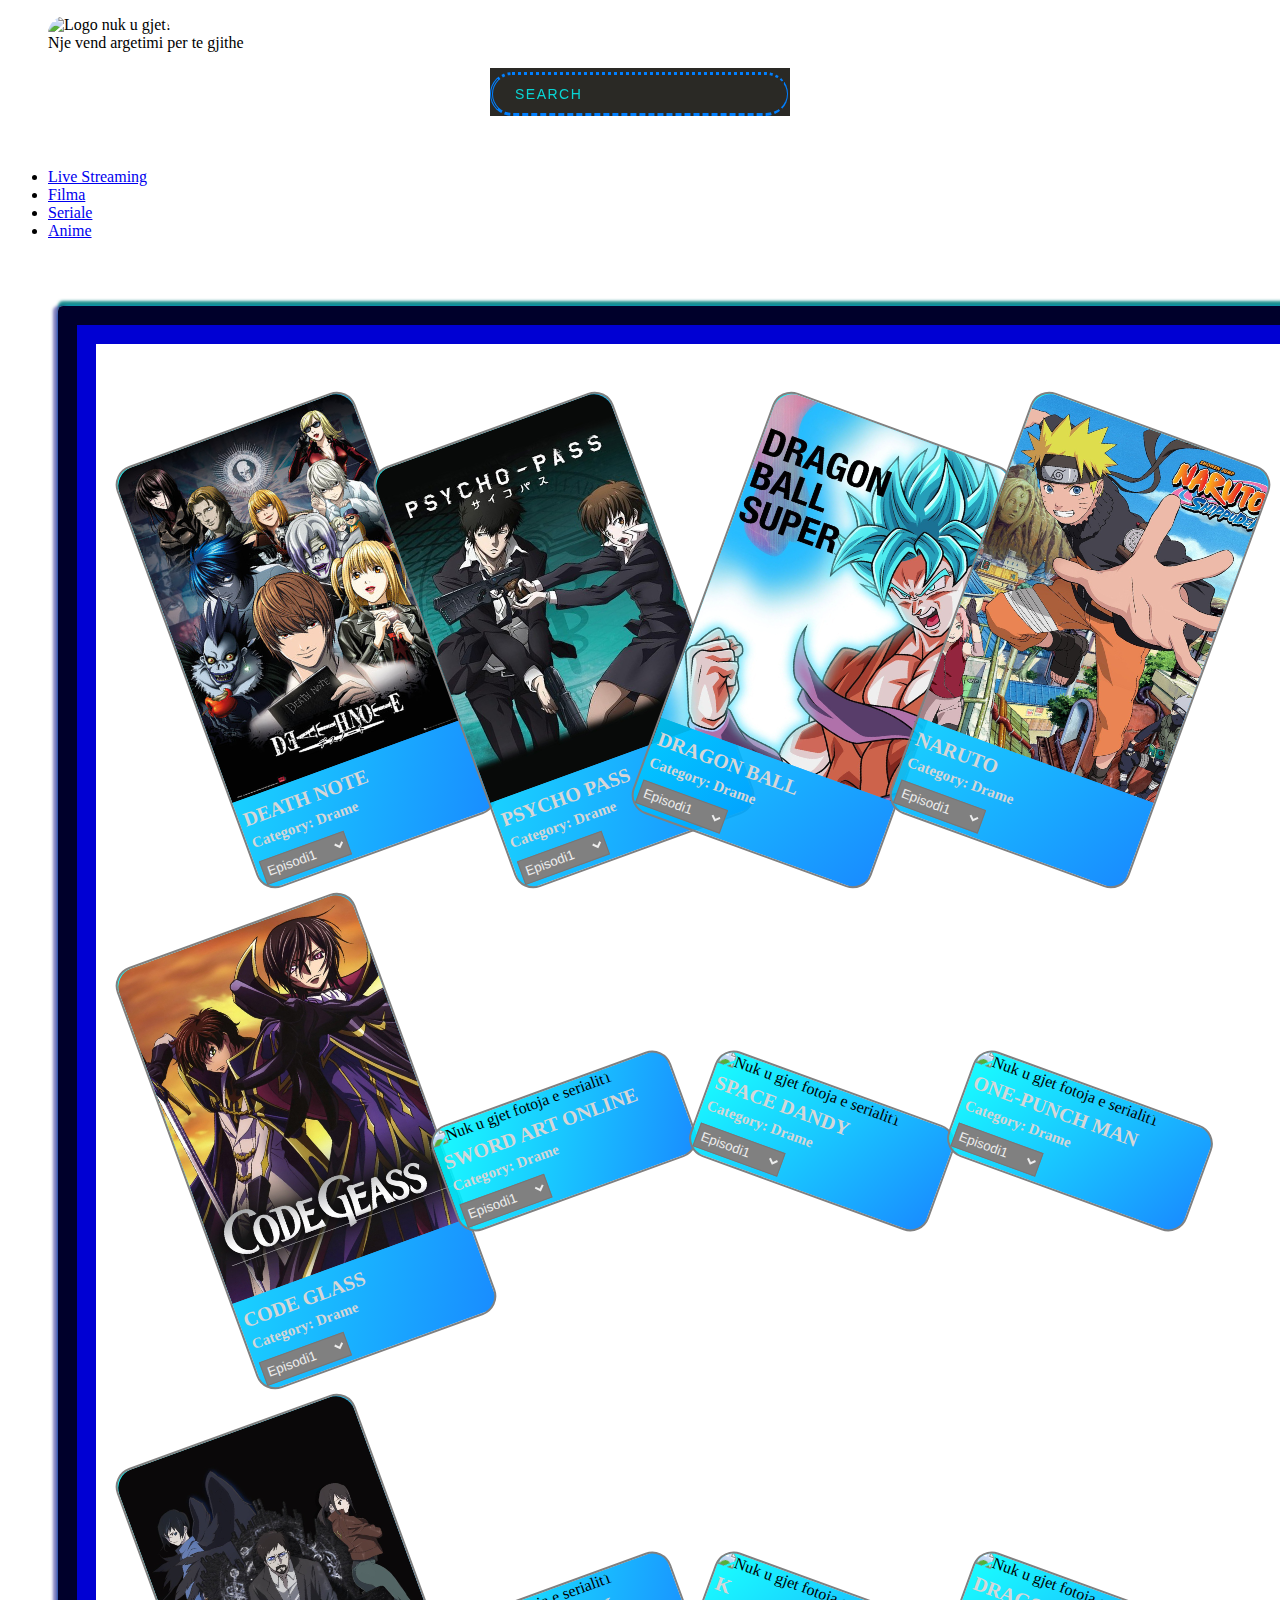
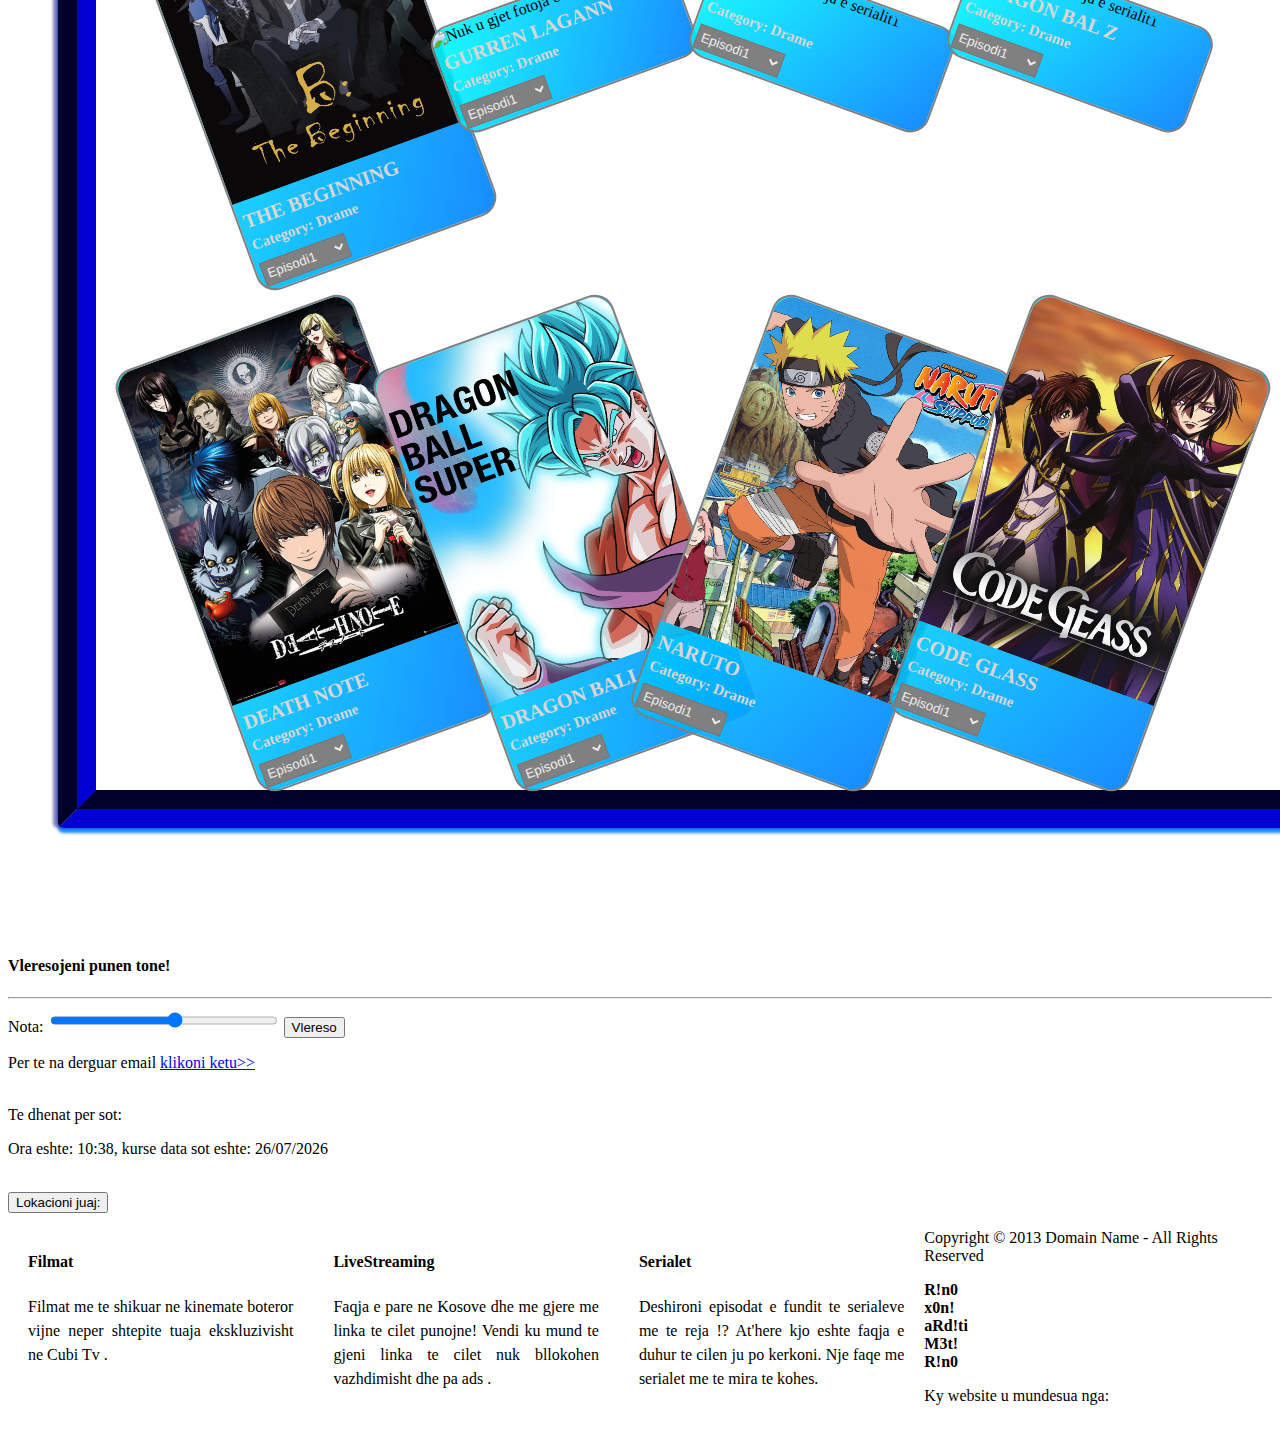
==== commit 3771840f: "Merge branch 'master' of https://github.com/muhametmustafa1/PWWW18-19Gr2" ====
--- a/anime.html
+++ b/anime.html
@@ -3,13 +3,42 @@
   <head>
     <meta charset="utf-8">
     <title>Anime</title>
-    <link rel="stylesheet" href="css/myStyle.css"><!--blue-->
+    <script type="text/javascript" src="js\siteHead.js">
+    </script>
     <!--<link rel="stylesheet" type="text/css" href="css/filmatCSS.css">-->
     <link rel="stylesheet" href="css/animeCSS.css">
     <script src="js\filmatNavBar.js">
     </script>
     <link href="https://fonts.googleapis.com/css?family=Permanent+Marker" rel="stylesheet">
-
+    <script>
+    //Perdorimi i funksionit toggle
+      $(document).ready(function(){
+        $("#navbarButtoni").click(function(){
+          $("#a").toggle("2000");
+        });
+      });
+// Perdorimi i vetise slide,
+      $(document).ready(function(){
+        $("#a").mouseleave(function(){ // kur mausi largohet nga menuja,
+          // le te largohet edhe menuja.
+          $(this).slideUp();
+        });
+      });
+      //perdorimi i vetise animate
+      $(document).ready(function(){
+        $(".linqet").mouseover(function(){ // kur mausi vendoset ne njeren nga opsionet
+          $(this).animate({
+            opacity: '0.8',
+            borderTopLeftRadius:'20px',
+            borderTopRightRadius: '20px',
+            borderBottomLeftRadius: '20px',
+            borderBottomRightRadius: '20px',
+
+          }, "slow");
+        });
+      });
+
+    </script>
   </head>
   <body>
 
@@ -19,10 +48,10 @@
       <!--<script type="text/javascript" src="js\siteTFCU.js">
       </script>-->
     </header>
-
-    <table>
+    <div id="intro" style="clear: both; height: 2250px; padding:0px 100px; padding-top: 30px;" class="zIndex-1"><!-- Pjesa statike -->
+    <table class="pokerTable" style="padding-top: 20px;padding-bottom: 20px;">
       <tr>
-        <td><div class="allSeries">
+        <td><div class="allSeries leftRotate20N" id="deathNote">
           <div class="seriesThumbnails">
             <img src="animeThumbnails/deathNote.jpg" width="250px" height="350px" alt="Nuk u gjet fotoja e serialit1">
           </div>
@@ -47,7 +76,32 @@
 
         </div>
         </td>
-        <td><div class="allSeries">
+        <td><div class="allSeries leftRotate20N" id="psychoPass">
+          <div class="seriesThumbnails">
+            <img src="animeThumbnails/psychoPass.jpg" width="250px" height="350px" alt="Nuk u gjet fotoja e serialit1">
+          </div>
+          <div class="seriesTitle textFont  ">
+            PSYCHO PASS
+          </div>
+          <div class="category textFont">
+            Category: Drame
+          </div>
+          <div class="seriesEpisodes">
+
+            <select onchange="location = this.value;">
+              <div class="options">
+                <option value="Episodi1">Episodi1</option>
+                <option value="google.com">Episodi2</option>
+                <option value="Episodi3">Episodi3</option>
+                <option value="Episodi4">Episodi4</option>
+              </div>
+            </select>
+
+          </div>
+
+        </div>
+        </td>
+        <td><div class="allSeries rightRotate20N" id="dragonBall">
           <div class="seriesThumbnails">
             <img src="animeThumbnails/dragonBall.jpg" width="250px" height="350px" alt="Nuk u gjet fotoja e serialit1">
           </div>
@@ -72,87 +126,12 @@
 
         </div>
         </td>
-        <td><div class="allSeries">
+        <td><div class="allSeries rightRotate20N" id="naruto">
           <div class="seriesThumbnails">
             <img src="animeThumbnails/naruto.jpg" width="250px" height="350px" alt="Nuk u gjet fotoja e serialit1">
           </div>
           <div class="seriesTitle textFont  ">
             NARUTO
-          </div>
-          <div class="category textFont">
-            Category: Drame
-          </div>
-          <div class="seriesEpisodes">
-
-            <select onchange="location = this.value;">
-              <div class="options">
-                <option value="Episodi1">Episodi1</option>
-                <option value="google.com">Episodi2</option>
-                <option value="Episodi3">Episodi3</option>
-                <option value="Episodi4">Episodi4</option>
-              </div>
-            </select>
-
-          </div>
-
-        </div>
-        </td>
-        <td><div class="allSeries">
-          <div class="seriesThumbnails">
-            <img src="animeThumbnails/codeGlass.jpg" width="250px" height="350px" alt="Nuk u gjet fotoja e serialit1">
-          </div>
-          <div class="seriesTitle textFont  ">
-            CODE GLASS
-          </div>
-          <div class="category textFont">
-            Category: Drame
-          </div>
-          <div class="seriesEpisodes">
-
-            <select onchange="location = this.value;">
-              <div class="options">
-                <option value="Episodi1">Episodi1</option>
-                <option value="google.com">Episodi2</option>
-                <option value="Episodi3">Episodi3</option>
-                <option value="Episodi4">Episodi4</option>
-              </div>
-            </select>
-
-          </div>
-
-        </div>
-        </td>
-        <td><div class="allSeries">
-          <div class="seriesThumbnails">
-            <img src="animeThumbnails/psychoPass.jpg" width="250px" height="350px" alt="Nuk u gjet fotoja e serialit1">
-          </div>
-          <div class="seriesTitle textFont  ">
-            PSYCHO PASS
-          </div>
-          <div class="category textFont">
-            Category: Drame
-          </div>
-          <div class="seriesEpisodes">
-
-            <select onchange="location = this.value;">
-              <div class="options">
-                <option value="Episodi1">Episodi1</option>
-                <option value="google.com">Episodi2</option>
-                <option value="Episodi3">Episodi3</option>
-                <option value="Episodi4">Episodi4</option>
-              </div>
-            </select>
-
-          </div>
-
-        </div>
-        </td>
-        <td><div class="allSeries">
-          <div class="seriesThumbnails">
-            <img src="animeThumbnails/theBeginnig.jpg" width="250px" height="350px" alt="Nuk u gjet fotoja e serialit1">
-          </div>
-          <div class="seriesTitle textFont  ">
-            THE BEGINNING
           </div>
           <div class="category textFont">
             Category: Drame
@@ -174,82 +153,7 @@
         </td>
       </tr>
       <tr>
-        <td><div class="allSeries">
-          <div class="seriesThumbnails">
-            <img src="animeThumbnails/deathNote.jpg" width="250px" height="350px" alt="Nuk u gjet fotoja e serialit1">
-          </div>
-          <div class="seriesTitle textFont  ">
-            DEATH NOTE
-          </div>
-          <div class="category textFont">
-            Category: Drame
-          </div>
-          <div class="seriesEpisodes">
-
-            <select onchange="location = this.value;">
-              <div class="options">
-                <option value="Episodi1">Episodi1</option>
-                <option value="google.com">Episodi2</option>
-                <option value="Episodi3">Episodi3</option>
-                <option value="Episodi4">Episodi4</option>
-              </div>
-            </select>
-
-          </div>
-
-        </div>
-        </td>
-        <td><div class="allSeries">
-          <div class="seriesThumbnails">
-            <img src="animeThumbnails/dragonBall.jpg" width="250px" height="350px" alt="Nuk u gjet fotoja e serialit1">
-          </div>
-          <div class="seriesTitle textFont  ">
-            DRAGON BALL
-          </div>
-          <div class="category textFont">
-            Category: Drame
-          </div>
-          <div class="seriesEpisodes">
-
-            <select onchange="location = this.value;">
-              <div class="options">
-                <option value="Episodi1">Episodi1</option>
-                <option value="google.com">Episodi2</option>
-                <option value="Episodi3">Episodi3</option>
-                <option value="Episodi4">Episodi4</option>
-              </div>
-            </select>
-
-          </div>
-
-        </div>
-        </td>
-        <td><div class="allSeries">
-          <div class="seriesThumbnails">
-            <img src="animeThumbnails/naruto.jpg" width="250px" height="350px" alt="Nuk u gjet fotoja e serialit1">
-          </div>
-          <div class="seriesTitle textFont  ">
-            NARUTO
-          </div>
-          <div class="category textFont">
-            Category: Drame
-          </div>
-          <div class="seriesEpisodes">
-
-            <select onchange="location = this.value;">
-              <div class="options">
-                <option value="Episodi1">Episodi1</option>
-                <option value="google.com">Episodi2</option>
-                <option value="Episodi3">Episodi3</option>
-                <option value="Episodi4">Episodi4</option>
-              </div>
-            </select>
-
-          </div>
-
-        </div>
-        </td>
-        <td><div class="allSeries">
+        <td><div class="allSeries leftRotate20N" id="codeGlass">
           <div class="seriesThumbnails">
             <img src="animeThumbnails/codeGlass.jpg" width="250px" height="350px" alt="Nuk u gjet fotoja e serialit1">
           </div>
@@ -274,37 +178,62 @@
 
         </div>
         </td>
-        <td><div class="allSeries">
-          <div class="seriesThumbnails">
-            <img src="animeThumbnails/psychoPass.jpg" width="250px" height="350px" alt="Nuk u gjet fotoja e serialit1">
-          </div>
-          <div class="seriesTitle textFont  ">
-            PSYCHO PASS
-          </div>
-          <div class="category textFont">
-            Category: Drame
-          </div>
-          <div class="seriesEpisodes">
-
-            <select onchange="location = this.value;">
-              <div class="options">
-                <option value="Episodi1">Episodi1</option>
-                <option value="google.com">Episodi2</option>
-                <option value="Episodi3">Episodi3</option>
-                <option value="Episodi4">Episodi4</option>
-              </div>
-            </select>
-
-          </div>
-
-        </div>
-        </td>
-        <td><div class="allSeries">
-          <div class="seriesThumbnails">
-            <img src="animeThumbnails/theBeginnig.jpg" width="250px" height="350px" alt="Nuk u gjet fotoja e serialit1">
-          </div>
-          <div class="seriesTitle textFont  ">
-            THE BEGINNING
+        <td><div class="allSeries leftRotate20N" id="swordArtOnline">
+          <div class="seriesThumbnails">
+            <img src="animeThumbnails/swordArtOnline.jpg" width="250px" height="350px" alt="Nuk u gjet fotoja e serialit1">
+          </div>
+          <div class="seriesTitle textFont  ">
+            SWORD ART ONLINE
+          </div>
+          <div class="category textFont">
+            Category: Drame
+          </div>
+          <div class="seriesEpisodes">
+
+            <select onchange="location = this.value;">
+              <div class="options">
+                <option value="Episodi1">Episodi1</option>
+                <option value="google.com">Episodi2</option>
+                <option value="Episodi3">Episodi3</option>
+                <option value="Episodi4">Episodi4</option>
+              </div>
+            </select>
+
+          </div>
+
+        </div>
+        </td>
+        <td><div class="allSeries rightRotate20N" id="spaceDandy">
+          <div class="seriesThumbnails">
+            <img src="animeThumbnails/spaceDandy.jpg" width="250px" height="350px" alt="Nuk u gjet fotoja e serialit1">
+          </div>
+          <div class="seriesTitle textFont  ">
+            SPACE DANDY
+          </div>
+          <div class="category textFont">
+            Category: Drame
+          </div>
+          <div class="seriesEpisodes">
+
+            <select onchange="location = this.value;">
+              <div class="options">
+                <option value="Episodi1">Episodi1</option>
+                <option value="google.com">Episodi2</option>
+                <option value="Episodi3">Episodi3</option>
+                <option value="Episodi4">Episodi4</option>
+              </div>
+            </select>
+
+          </div>
+
+        </div>
+        </td>
+        <td><div class="allSeries rightRotate20N" id="onePunchMan">
+          <div class="seriesThumbnails">
+            <img src="animeThumbnails/onePunchMan.jpg" width="250px" height="350px" alt="Nuk u gjet fotoja e serialit1">
+          </div>
+          <div class="seriesTitle textFont  ">
+            ONE-PUNCH MAN
           </div>
           <div class="category textFont">
             Category: Drame
@@ -326,7 +255,110 @@
         </td>
       </tr>
       <tr>
-        <td><div class="allSeries">
+        <td><div class="allSeries leftRotate20N" id="theBeginning">
+          <div class="seriesThumbnails">
+            <img src="animeThumbnails/theBeginnig.jpg" width="250px" height="350px" alt="Nuk u gjet fotoja e serialit1">
+          </div>
+          <div class="seriesTitle textFont  ">
+            THE BEGINNING
+          </div>
+          <div class="category textFont">
+            Category: Drame
+          </div>
+          <div class="seriesEpisodes">
+
+            <select onchange="location = this.value;">
+              <div class="options">
+                <option value="Episodi1">Episodi1</option>
+                <option value="google.com">Episodi2</option>
+                <option value="Episodi3">Episodi3</option>
+                <option value="Episodi4">Episodi4</option>
+              </div>
+            </select>
+
+          </div>
+
+        </div>
+        </td>
+
+        <td><div class="allSeries leftRotate20N" id="gurrenLagann">
+          <div class="seriesThumbnails">
+            <img src="animeThumbnails/gurrenLagan.jpg" width="250px" height="350px" alt="Nuk u gjet fotoja e serialit1">
+          </div>
+          <div class="seriesTitle textFont  ">
+            GURREN LAGANN
+          </div>
+          <div class="category textFont">
+            Category: Drame
+          </div>
+          <div class="seriesEpisodes">
+
+            <select onchange="location = this.value;">
+              <div class="options">
+                <option value="Episodi1">Episodi1</option>
+                <option value="google.com">Episodi2</option>
+                <option value="Episodi3">Episodi3</option>
+                <option value="Episodi4">Episodi4</option>
+              </div>
+            </select>
+
+          </div>
+
+        </div>
+      </td>
+        <td><div class="allSeries rightRotate20N" id="k">
+          <div class="seriesThumbnails">
+            <img src="animeThumbnails/K.jpg" width="250px" height="350px" alt="Nuk u gjet fotoja e serialit1">
+          </div>
+          <div class="seriesTitle textFont  ">
+            K
+          </div>
+          <div class="category textFont">
+            Category: Drame
+          </div>
+          <div class="seriesEpisodes">
+
+            <select onchange="location = this.value;">
+              <div class="options">
+                <option value="Episodi1">Episodi1</option>
+                <option value="google.com">Episodi2</option>
+                <option value="Episodi3">Episodi3</option>
+                <option value="Episodi4">Episodi4</option>
+              </div>
+            </select>
+
+          </div>
+
+        </div>
+        </td>
+        <td><div class="allSeries rightRotate20N" id="dragonBallZ">
+          <div class="seriesThumbnails">
+            <img src="animeThumbnails/dragonBallZ.jpg" width="250px" height="350px" alt="Nuk u gjet fotoja e serialit1">
+          </div>
+          <div class="seriesTitle textFont  ">
+            DRAGON BAL Z
+          </div>
+          <div class="category textFont">
+            Category: Drame
+          </div>
+          <div class="seriesEpisodes">
+
+            <select onchange="location = this.value;">
+              <div class="options">
+                <option value="Episodi1">Episodi1</option>
+                <option value="google.com">Episodi2</option>
+                <option value="Episodi3">Episodi3</option>
+                <option value="Episodi4">Episodi4</option>
+              </div>
+            </select>
+
+          </div>
+
+        </div>
+        </td>
+      </tr>
+      <tr>
+        <td><div class="allSeries leftRotate20N" id="">
           <div class="seriesThumbnails">
             <img src="animeThumbnails/deathNote.jpg" width="250px" height="350px" alt="Nuk u gjet fotoja e serialit1">
           </div>
@@ -351,7 +383,7 @@
 
         </div>
         </td>
-        <td><div class="allSeries">
+        <td><div class="allSeries leftRotate20N">
           <div class="seriesThumbnails">
             <img src="animeThumbnails/dragonBall.jpg" width="250px" height="350px" alt="Nuk u gjet fotoja e serialit1">
           </div>
@@ -376,7 +408,7 @@
 
         </div>
         </td>
-        <td><div class="allSeries">
+        <td><div class="allSeries rightRotate20N">
           <div class="seriesThumbnails">
             <img src="animeThumbnails/naruto.jpg" width="250px" height="350px" alt="Nuk u gjet fotoja e serialit1">
           </div>
@@ -401,62 +433,12 @@
 
         </div>
         </td>
-        <td><div class="allSeries">
+        <td><div class="allSeries rightRotate20N">
           <div class="seriesThumbnails">
             <img src="animeThumbnails/codeGlass.jpg" width="250px" height="350px" alt="Nuk u gjet fotoja e serialit1">
           </div>
           <div class="seriesTitle textFont  ">
             CODE GLASS
-          </div>
-          <div class="category textFont">
-            Category: Drame
-          </div>
-          <div class="seriesEpisodes">
-
-            <select onchange="location = this.value;">
-              <div class="options">
-                <option value="Episodi1">Episodi1</option>
-                <option value="google.com">Episodi2</option>
-                <option value="Episodi3">Episodi3</option>
-                <option value="Episodi4">Episodi4</option>
-              </div>
-            </select>
-
-          </div>
-
-        </div>
-        </td>
-        <td><div class="allSeries">
-          <div class="seriesThumbnails">
-            <img src="animeThumbnails/psychoPass.jpg" width="250px" height="350px" alt="Nuk u gjet fotoja e serialit1">
-          </div>
-          <div class="seriesTitle textFont  ">
-            PSYCHO PASS
-          </div>
-          <div class="category textFont">
-            Category: Drame
-          </div>
-          <div class="seriesEpisodes">
-
-            <select onchange="location = this.value;">
-              <div class="options">
-                <option value="Episodi1">Episodi1</option>
-                <option value="google.com">Episodi2</option>
-                <option value="Episodi3">Episodi3</option>
-                <option value="Episodi4">Episodi4</option>
-              </div>
-            </select>
-
-          </div>
-
-        </div>
-        </td>
-        <td><div class="allSeries">
-          <div class="seriesThumbnails">
-            <img src="animeThumbnails/theBeginnig.jpg" width="250px" height="350px" alt="Nuk u gjet fotoja e serialit1">
-          </div>
-          <div class="seriesTitle textFont  ">
-            THE BEGINNING
           </div>
           <div class="category textFont">
             Category: Drame
@@ -478,6 +460,8 @@
         </td>
       </tr>
     </table>
+
+</div>
 
 
   <footer><!-- Pjesa statike -->
--- a/css/filmatCSS.css
+++ b/css/filmatCSS.css
@@ -7,20 +7,26 @@
 	position: fixed;
 	z-index: 1;
 	left: 0px;
-	top:150px;
+	top:160px;
 	height: 50px;
 	width: 100%;
 }
 em {
 	color: red;
-	font-weight: bold;
+	font-weight: bolder;
+font-variant: small-caps;
+font-size: 20px;
+
 }
 #navbar button {
-	padding: 7px;
-	margin-right: 15px;
+	background-image: url("https://image.flaticon.com/icons/svg/54/54630.svg");
+	background-size: 50px;
+	background-repeat: no-repeat;
+	padding: 2px;
+	margin-right: 10px;
 	font-family:"Trebuchet MS";
 	font-weight: bold;
-	font-size: 35px;
+	font-size: 15px;
 	background-color: #95a60a;
 	cursor: pointer;
 	border-top: 5px solid black;
@@ -29,37 +35,70 @@
 	border-left: none;
 	border-top-right-radius: 15px;
 	border-bottom-right-radius: 15px;
+	border-top-left-radius: 15px;
+	border-bottom-left-radius: 0px;
 	float: left;
 	height: 50px;
 	line-height: 20px;
 	text-align: center;
-	width: auto;
+	width: 50px;;
 }
 #navbar nav {
 	float: center;
 	height: 50px;
-	background-color: none;
+	background-color: black;
+	display: none;
+
 }
 #navbar nav .linqet {
-	border: 1.5px solid #95a60a;
-	border-radius: 10px;
+/*	border-top: 1.5px solid #95a60a;
+	border-bottom:  1.5px solid #95a60a; */
+
 	color: black;
 	font-family: "Trebuchet MS";
 	font-variant: small-caps;
 	height: auto;
-	font-size: 35px;
+	font-size: 32px;
 	background-color: black;
 	/* display: inline-block */
-	display: none;
+	display: inline-block;
 	right: 0px;
 	text-decoration: none;
 	color: #95a60a;
-	padding-left: 5px;
-	padding-right: 5px;
+	padding-left: 10px;
+	padding-right: 10px;
 	padding-top: 2px;
 	padding-bottom: 2px;
-
-}
+	margin-left: 8px;
+
+}
+#navbar nav .linqet:hover {
+	text-shadow: 0px 0px 8px #07399B;
+	text-transform:lowercase;
+	text-transform:full-width;
+	background-color: #95a60a;
+	color: black;
+}
+#navbar button span {
+	display: none;
+}
+#navbar button:hover span {
+		display: inline-block;
+
+}
+#navbar button:hover{
+	width: auto;
+	background-image: none;
+	border:none;
+	border-radius: 20px;
+	vertical-align: center;
+	background-color: black;
+	color: #95a60a;
+
+}
+
+
+
 
 table caption{
 	border-left: 3px solid black;
@@ -71,11 +110,6 @@
 	background-color: #95a60a;
 }
 
-table caption:hover {
-	background-color: black;
-	color: #95a60a;
-	cursor: context-menu;
-}
 
 table {
 	background-color: black;
@@ -133,6 +167,7 @@
 }
 
 .formulari  {
+	float: left;
 	font-weight: bold;
 	font-family: monospace;
 	font-size: 18px;
@@ -153,7 +188,7 @@
 	border-radius: 10px;
 	background-color: #95a60a;
 }
-.formulari fieldset input {
+.formulari fieldset input[type="text"] {
 	font-family: "Trebuchet MS";
 	font-variant: small-caps;
 	background-color: #95a60a;
@@ -163,3 +198,126 @@
 	padding: 7px;
 	border-radius: 10px;
 }
+.formulari fieldset input[type="text"]:focus {
+	background-color: black;
+	color:inherit;
+}
+
+ input[type="text"]:hover {
+	cursor: text;
+}
+
+
+#forma  {
+	float: right;
+	margin-top: 10px;
+	margin-right: 25px;
+	font-weight: bold;
+	font-family: monospace;
+	font-size: 18px;
+	color: #95a60a;
+	width: 500px;
+	height: auto;
+}
+#forma fieldset{
+	padding: 10px 40px;
+	border-color: white;
+	width:auto;
+	height: auto;
+	margin: 20px;
+}
+#forma fieldset input[type="submit"] {
+	font-weight: bold;
+	font-size: 20px;
+	font-variant: small-caps;
+	padding: 4px;
+	border-radius: 5px;
+	background-color: #354EF2;
+	color: white;
+
+}
+#forma fieldset input[type="text"] {
+	font-family: arial;
+	background-color: white;
+	font-size: 15px;
+	width: auto;
+	color: black;
+	padding: 7px;
+	border-radius: 10px;
+}
+#forma fieldset input[type="password"] {
+
+	background-color: white;
+	font-size: 15px;
+	width: auto;
+	color: red;
+	padding: 7px;
+	border-radius: 10px;
+}
+#forma fieldset input[type="text"]:focus {
+background-color: green;
+color: white;
+}
+#forma fieldset input[type="password"]:focus {
+background-color: red;
+color: white;
+}
+#forma fieldset input[type="checkbox"] {
+	width: 15px;
+	height: 15px;
+
+}
+
+#stafi {
+	padding: 20px;
+	text-align: justify;
+	height: auto;
+	width: auto;
+	position: relative;
+	float: left;
+	top:100px;
+	color: #95a60a;
+	font-family: "Trebuchet MS";
+	border: 1px solid white;
+	left: 25px;
+}
+
+#stafi a {
+	color:white;
+	font-family: monospace;
+
+}
+#stafi a:hover {
+	background-color: #95a60a;
+	color: black;
+	font-weight: bold;
+}
+
+#stafi ol li {
+	list-style-type:square;
+	color: inherit;
+	margin: 30px 10px;
+	font-size: 20px;
+	border-top: 2px solid black;
+	border-bottom: 2px solid black;
+
+}
+
+#informacion span {
+	position: absolute;
+left: 25px;
+margin-top: 400px;
+}
+#informacion span a {
+	color:black;
+	background-color: grey;
+	border-radius: 2px;
+	font-family: monospace;
+	font-size: 1.2em;
+}
+
+#informacion span a:hover {
+	background-color: black;
+	color:white;
+	font-weight: bold;
+}
--- a/css/animeCSS.css
+++ b/css/animeCSS.css
@@ -13,11 +13,32 @@
     margin-left: auto;
     border: 2px solid gray;
     /*margin-left: 10px;*/
-    -ms-transform: rotate(20deg); /* IE 9 */
-    -webkit-transform: rotate(20deg); /* Safari */
-    transform: rotate(20deg); /* Standard syntax */
+
     border-radius: 20px;
     width: 250px;
+    background-image: linear-gradient(-240deg, rgba(0,255,255,0.9), rgba(0, 127,255, 0.9));
+}
+.leftRotate20N {
+  -ms-transform: rotate(-20deg); /* IE 9 */
+  -webkit-transform: rotate(-20deg); /* Safari */
+  transform: rotate(-20deg); /* Standard syntax */
+}
+.rightRotate20N {
+  -ms-transform: rotate(20deg); /* IE 9 */
+  -webkit-transform: rotate(20deg); /* Safari */
+  transform: rotate(20deg); /* Standard syntax */
+}
+.pokerTable{
+  margin-left: -50px;
+  padding-left: 80px;
+  padding-right: 80px;
+  border-radius: 5px;
+  border-width: 38px;
+  border-style: groove;
+  background-image: url("../images/pokerBbImage.jpg");
+
+  border-color:  rgba(0,0,127,1);
+  box-shadow: -5px 0px 3px rgba(0,0,127,0.5), 0 5px 3px rgba(0,127,255,0.9), 5px 0 3px rgba(0,255,255,0.9), 0 -5px 3px rgba(0,127,127,0.9);
 }
 
 .allSeries:hover {
@@ -50,9 +71,11 @@
 table tr td {
     /*padding: 5px;*/
     margin-top: 10px;
+    padding-top: 50px;
 }
 
 table {
+  width:50%;
     margin-left: auto;
     margin-right: auto;
 }
@@ -92,7 +115,6 @@
     font-size: 15px;
     margin-left: 5px;
 }
-
 .Element {
     text-align: justify;
     width: 21% !important;
@@ -127,7 +149,7 @@
 }
 
 .sugjerime h3 {
-    font-family: "Trebuchet MS", Arial, Helvetica, sans-serif;
+    font-family: "Helvetica", Arial,  Trebuchet MS, sans-serif;
 }
 
 .modal {
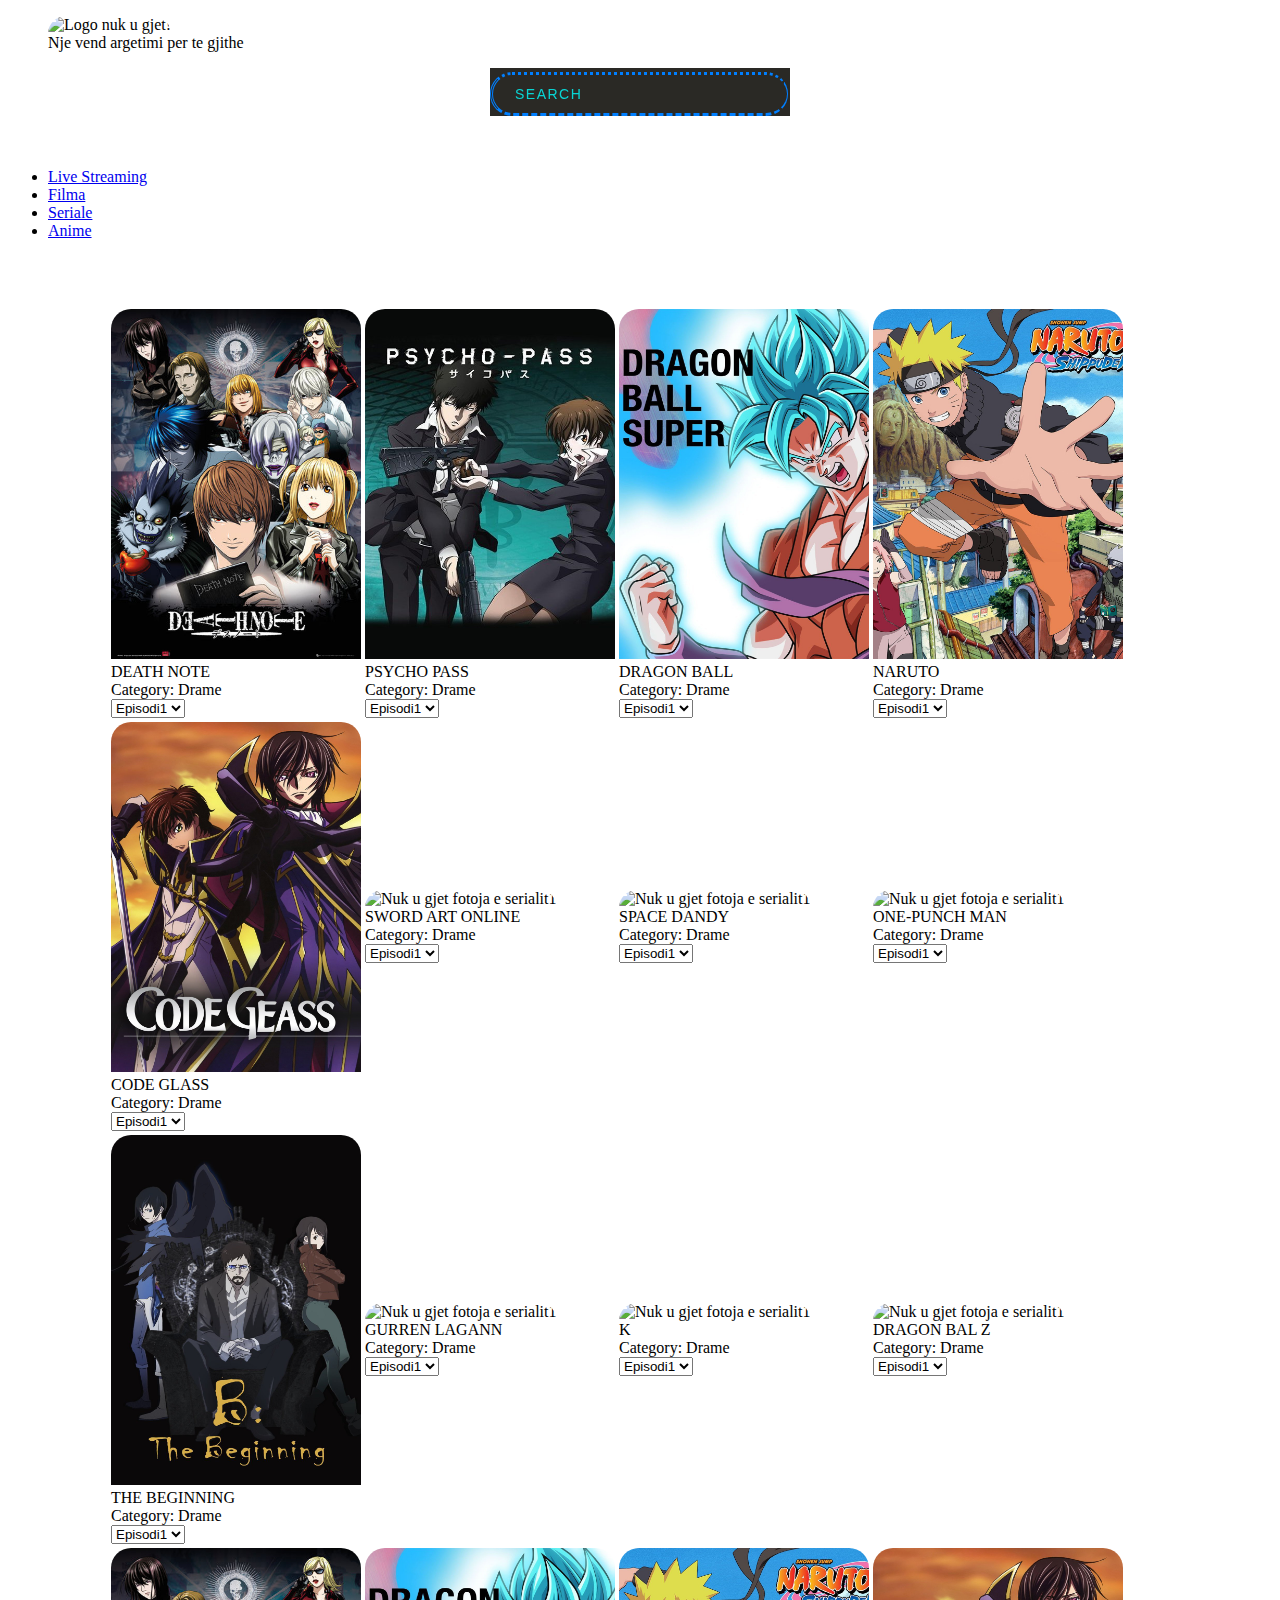
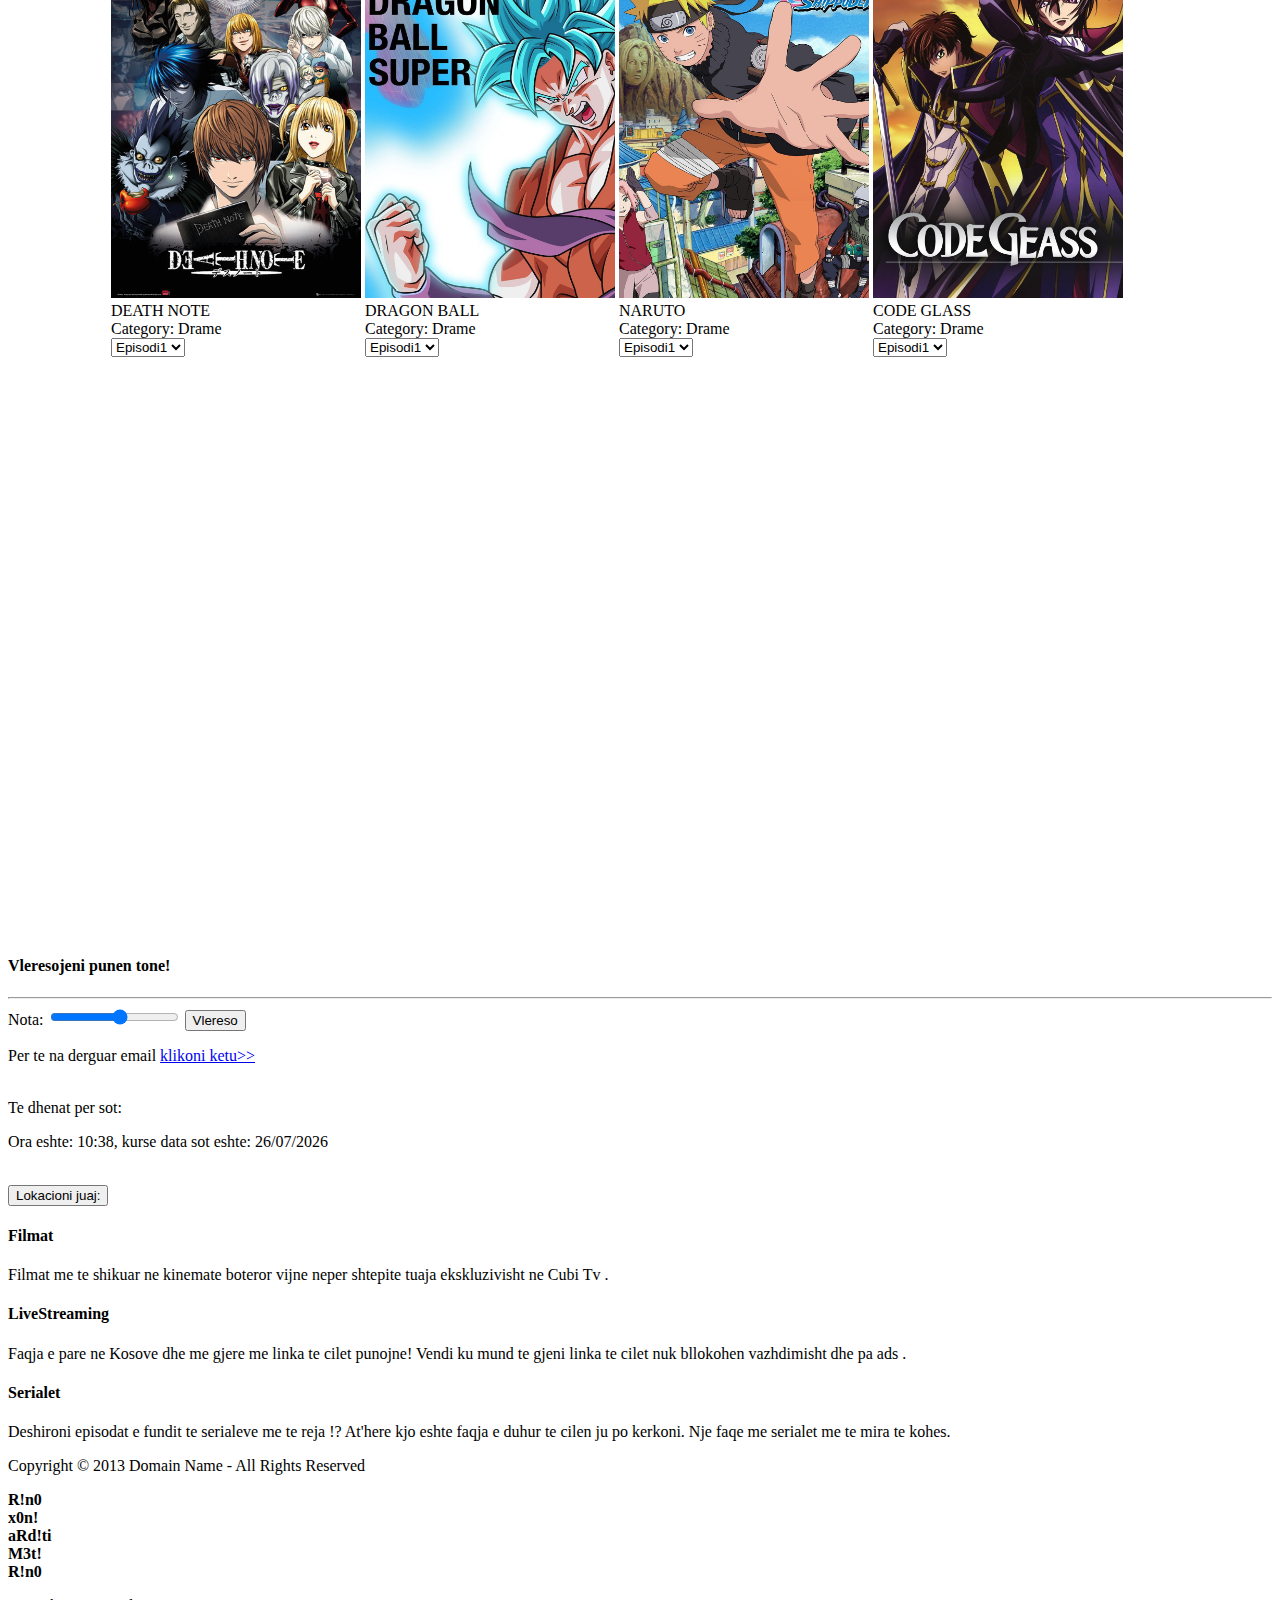
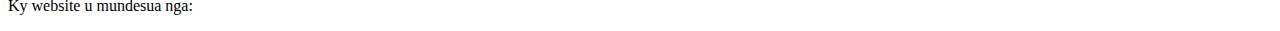
==== commit 820d223b: "Anime Update" ====
--- a/anime.html
+++ b/anime.html
@@ -10,35 +10,7 @@
     <script src="js\filmatNavBar.js">
     </script>
     <link href="https://fonts.googleapis.com/css?family=Permanent+Marker" rel="stylesheet">
-    <script>
-    //Perdorimi i funksionit toggle
-      $(document).ready(function(){
-        $("#navbarButtoni").click(function(){
-          $("#a").toggle("2000");
-        });
-      });
-// Perdorimi i vetise slide,
-      $(document).ready(function(){
-        $("#a").mouseleave(function(){ // kur mausi largohet nga menuja,
-          // le te largohet edhe menuja.
-          $(this).slideUp();
-        });
-      });
-      //perdorimi i vetise animate
-      $(document).ready(function(){
-        $(".linqet").mouseover(function(){ // kur mausi vendoset ne njeren nga opsionet
-          $(this).animate({
-            opacity: '0.8',
-            borderTopLeftRadius:'20px',
-            borderTopRightRadius: '20px',
-            borderBottomLeftRadius: '20px',
-            borderBottomRightRadius: '20px',
-
-          }, "slow");
-        });
-      });
-
-    </script>
+
   </head>
   <body>
 
--- a/css/filmatCSS.css
+++ b/css/filmatCSS.css
@@ -314,6 +314,7 @@
 	border-radius: 2px;
 	font-family: monospace;
 	font-size: 1.2em;
+	text-decoration: none;
 }
 
 #informacion span a:hover {
@@ -321,3 +322,24 @@
 	color:white;
 	font-weight: bold;
 }
+
+#informacion span button {
+	background-color: #888888;
+	border: 1px solid #000000;
+	border-radius: 2px;
+	padding: 3px 5px;
+	font-family: monospace;
+	font-size: 1.1em;
+	font-weight: bold;
+	cursor: pointer;
+}
+
+#informacion span button:hover {
+		background-color: #95a60a;
+}
+#informacion #largoGjithcka {
+	background-color: red;
+	color:white;
+	font-size: 1em;
+	padding: 2px;
+}
--- a/css/animeCSS.css
+++ b/css/animeCSS.css
@@ -1,170 +1,3 @@
-.seriesTitle {
-    color:  #d6d6d6;
-    font-weight: bolder;
-    font-size: 20px;
-}
-
-.textFont {
-    font-family: 'Permanent Marker', cursive;
-}
-
-.allSeries {
-    /*padding: 20px;*/
-    margin-left: auto;
-    border: 2px solid gray;
-    /*margin-left: 10px;*/
-
-    border-radius: 20px;
-    width: 250px;
-    background-image: linear-gradient(-240deg, rgba(0,255,255,0.9), rgba(0, 127,255, 0.9));
-}
-.leftRotate20N {
-  -ms-transform: rotate(-20deg); /* IE 9 */
-  -webkit-transform: rotate(-20deg); /* Safari */
-  transform: rotate(-20deg); /* Standard syntax */
-}
-.rightRotate20N {
-  -ms-transform: rotate(20deg); /* IE 9 */
-  -webkit-transform: rotate(20deg); /* Safari */
-  transform: rotate(20deg); /* Standard syntax */
-}
-.pokerTable{
-  margin-left: -50px;
-  padding-left: 80px;
-  padding-right: 80px;
-  border-radius: 5px;
-  border-width: 38px;
-  border-style: groove;
-  background-image: url("../images/pokerBbImage.jpg");
-
-  border-color:  rgba(0,0,127,1);
-  box-shadow: -5px 0px 3px rgba(0,0,127,0.5), 0 5px 3px rgba(0,127,255,0.9), 5px 0 3px rgba(0,255,255,0.9), 0 -5px 3px rgba(0,127,127,0.9);
-}
-
-.allSeries:hover {
-    box-shadow: 0 3px 7px 0 #4CAF50, 0 5px 18px 0 #4CAF50;
-
-}
-
-.seriesTitle:hover {
-    text-decoration: underline;
-    cursor: pointer;
-}
-
-.seriesTitle, .seriesEpisodes {
-    padding: 5px;
-}
-
-.seriesEpisodes select {
-    height: 25px;
-    width: 90px;
-    background: gray;
-    color: #ededed;
-    cursor: pointer;
-    margin-top: 5px;
-}
-
-.seriesEpisodes select:hover {
-    box-shadow: 0 1px 15px 0 #4CAF50, 0 1px 2px 0 #4CAF50;
-}
-
-table tr td {
-    /*padding: 5px;*/
-    margin-top: 10px;
-    padding-top: 50px;
-}
-
-table {
-  width:50%;
-    margin-left: auto;
-    margin-right: auto;
-}
-
-#goButton {
-    background: #4CAF50;
-    border: 1px solid white;
-    color: white;
-    padding: 5px;
-}
-
-#NewsLetter {
-    border: none !important;
-    margin-top: 12px;
-}
-
-.topMargin {
-    margin-top: 7px;
-}
-
-.contentNews small {
-    margin-top: 7px;
-    position: absolute;
-}
-
-.topMargin2 {
-    margin-top: 12px;
-}
-.NewsletterT {
-    height: 23px;
-    width: 228px;
-}
-
-.category {
-    color:  #d6d6d6;
-    font-weight: bolder;
-    font-size: 15px;
-    margin-left: 5px;
-}
-.Element {
-    text-align: justify;
-    width: 21% !important;
-    padding: 0px 20px;
-    line-height: 1.5em;
-    float: left;
-}
-
-#pagesMenu {
-    overflow-x: hidden;
-    overflow-y: hidden;
-}
-
-#pagesMenu ul {
-    width: 50% !important;
-}
-
-.sugjerime {
-    margin-left: 45%;
-    cursor: pointer;
-    height: 30px;
-    width: 200px;
-    border-radius: 10px;
-}
-
-.sugjerime:hover {
-    box-shadow: 0 1px 15px 0 #4CAF50, 0 1px 2px 0 #4CAF50;
-}
-
-table {
-    margin-top: 20px;
-}
-
-.sugjerime h3 {
-    font-family: "Helvetica", Arial,  Trebuchet MS, sans-serif;
-}
-
-.modal {
-    display: none;
-    position: fixed;
-    z-index: 1;
-    padding-top: 100px;
-    left: 0;
-    top: 0;
-    width: 100%;
-    height: 100%;
-    overflow: auto;
-    background-color: rgb(0,0,0);
-    background-color: rgba(0,0,0,0.4);
-}
 
 /* Modal Content */
 .modal-content {
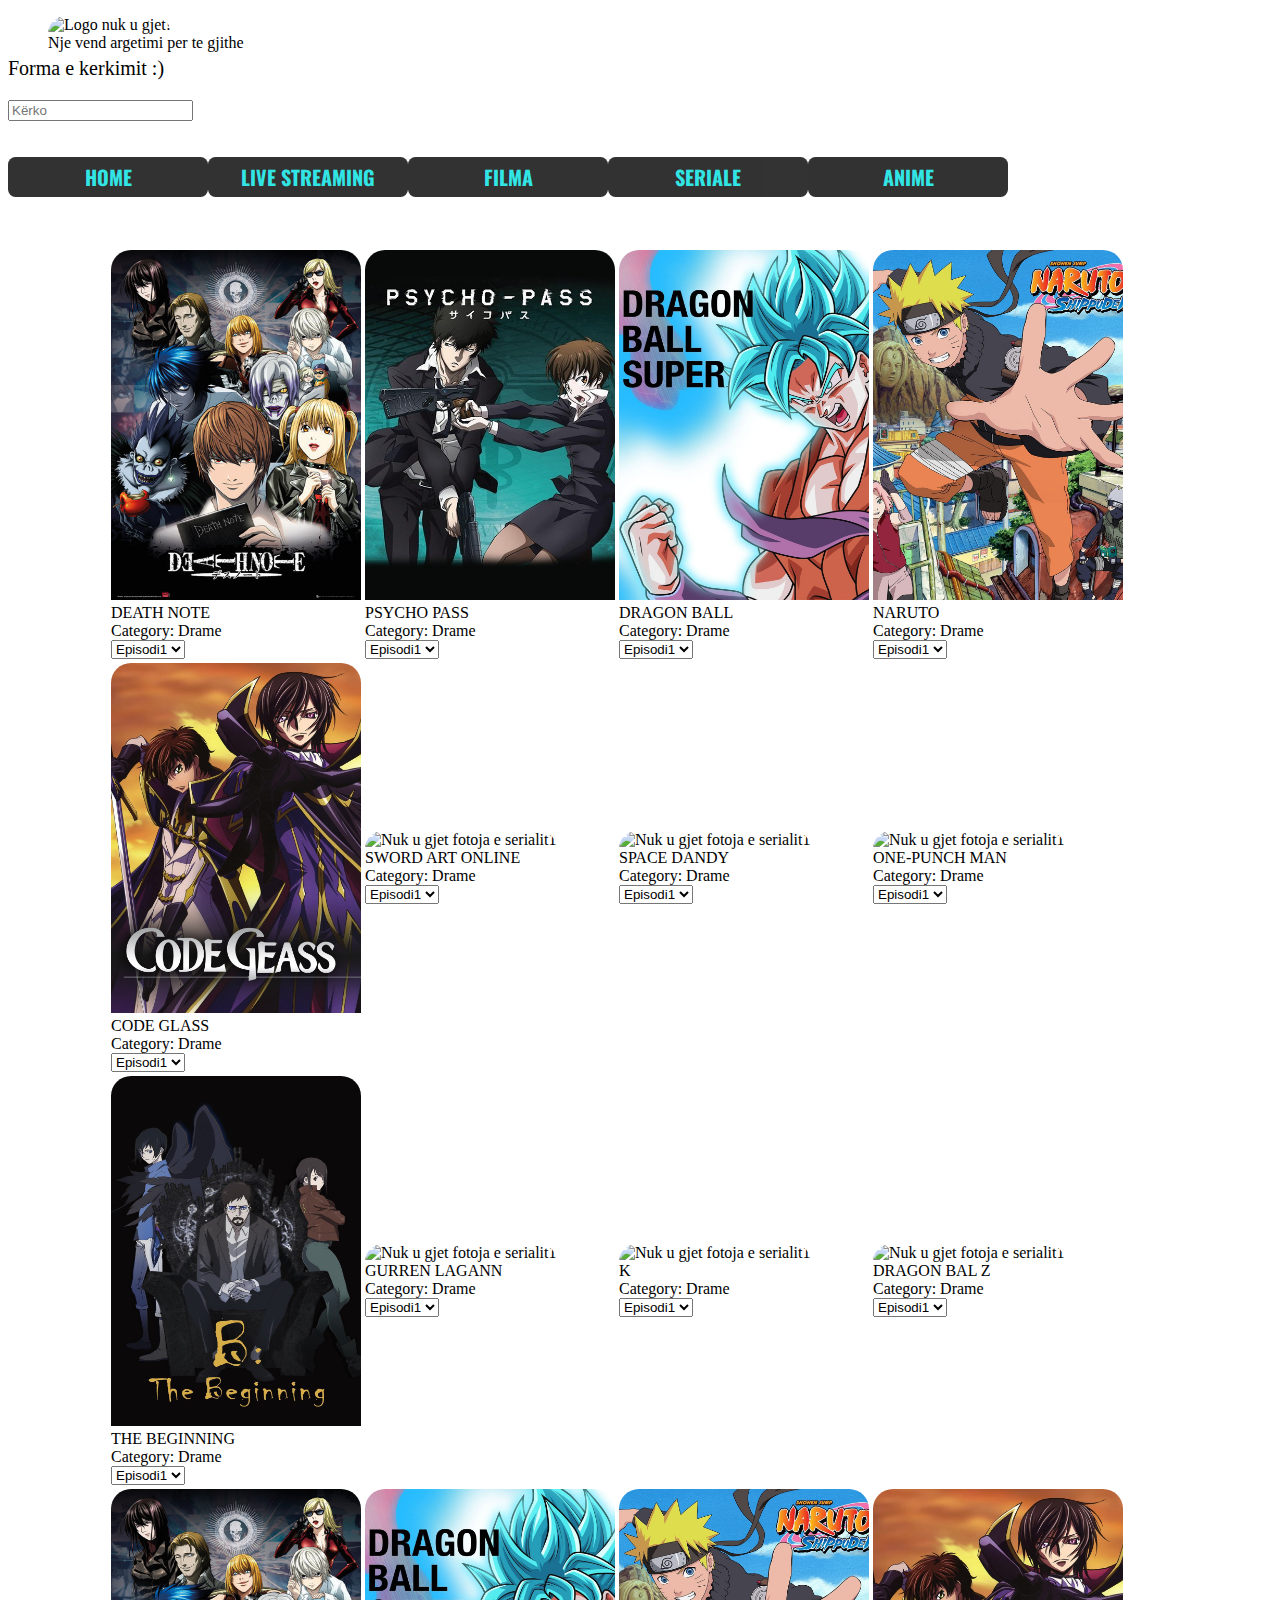
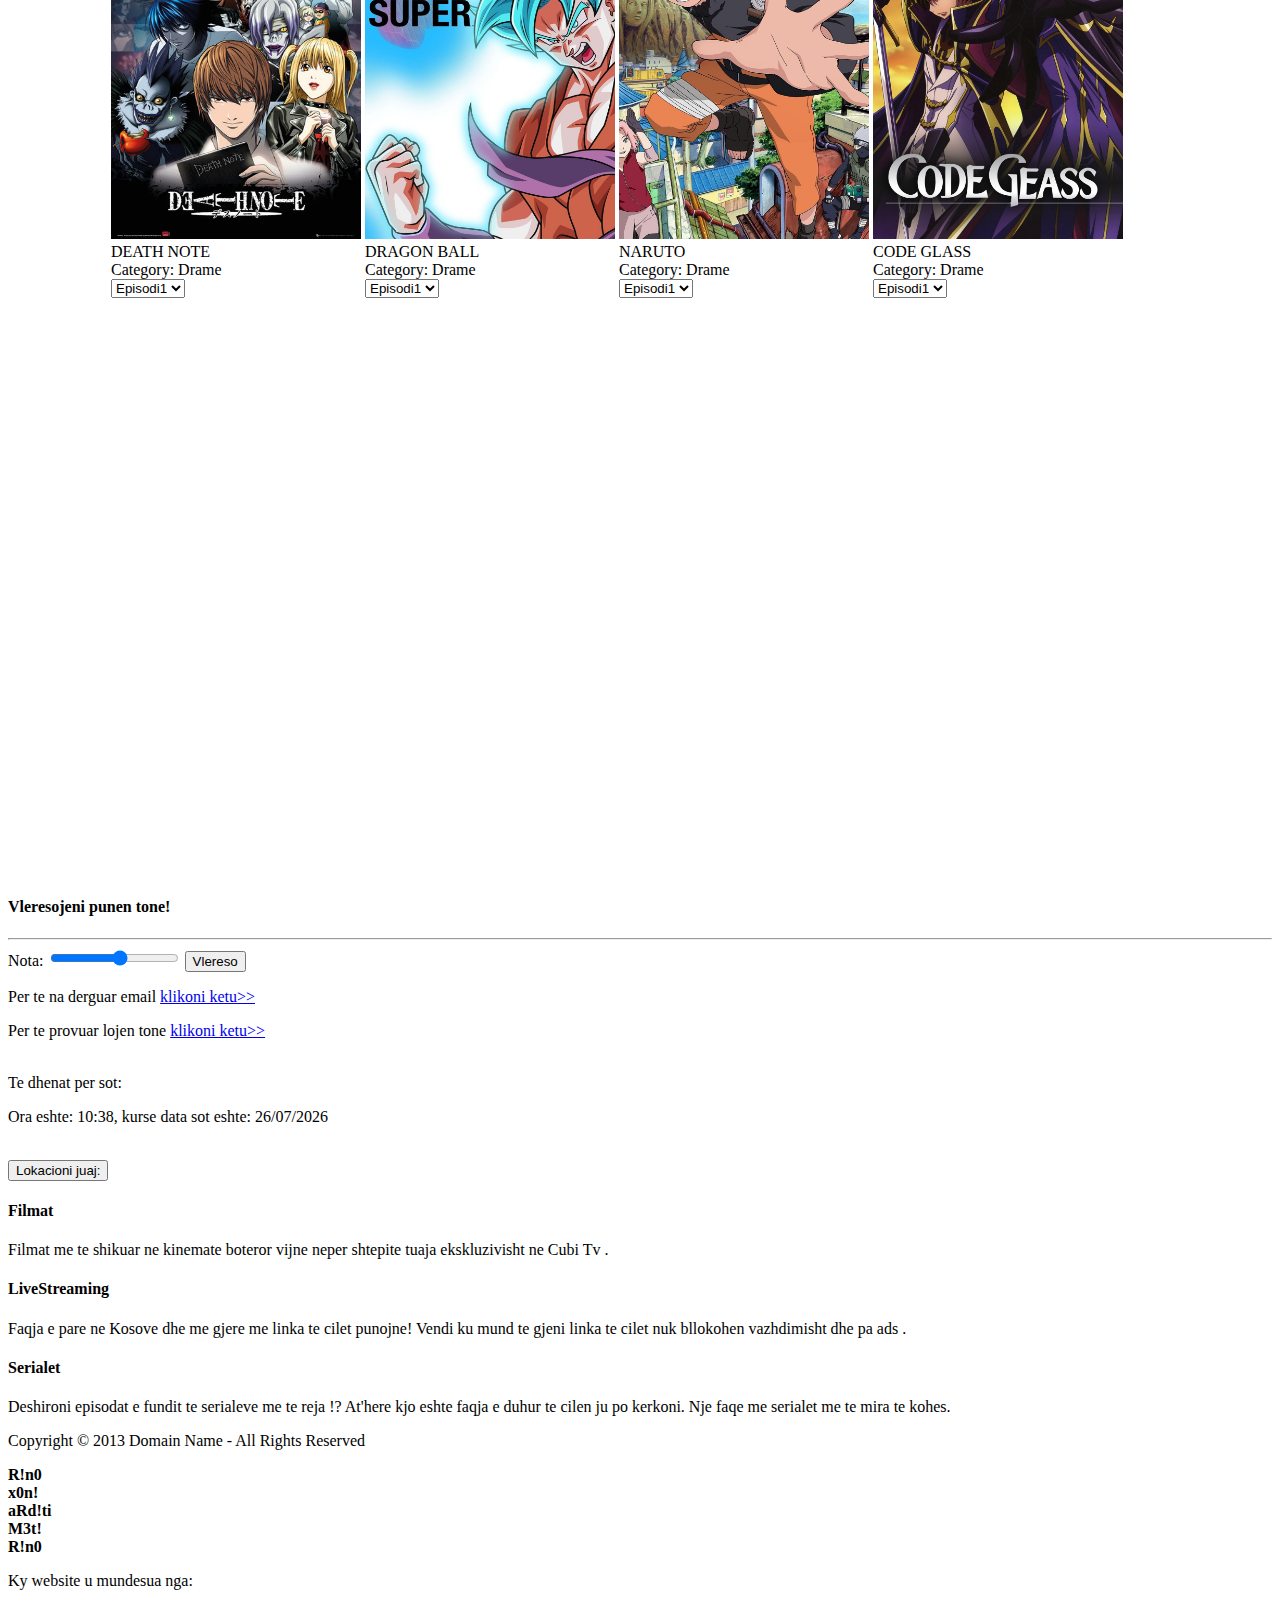
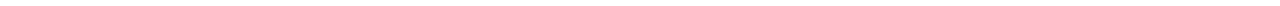
==== commit b5f01dce: "AppCache Added" ====
--- a/anime.html
+++ b/anime.html
@@ -1,5 +1,5 @@
 <!DOCTYPE html>
-<html>
+<html manifest="egzoni.manifest">
   <head>
     <meta charset="utf-8">
     <title>Anime</title>
